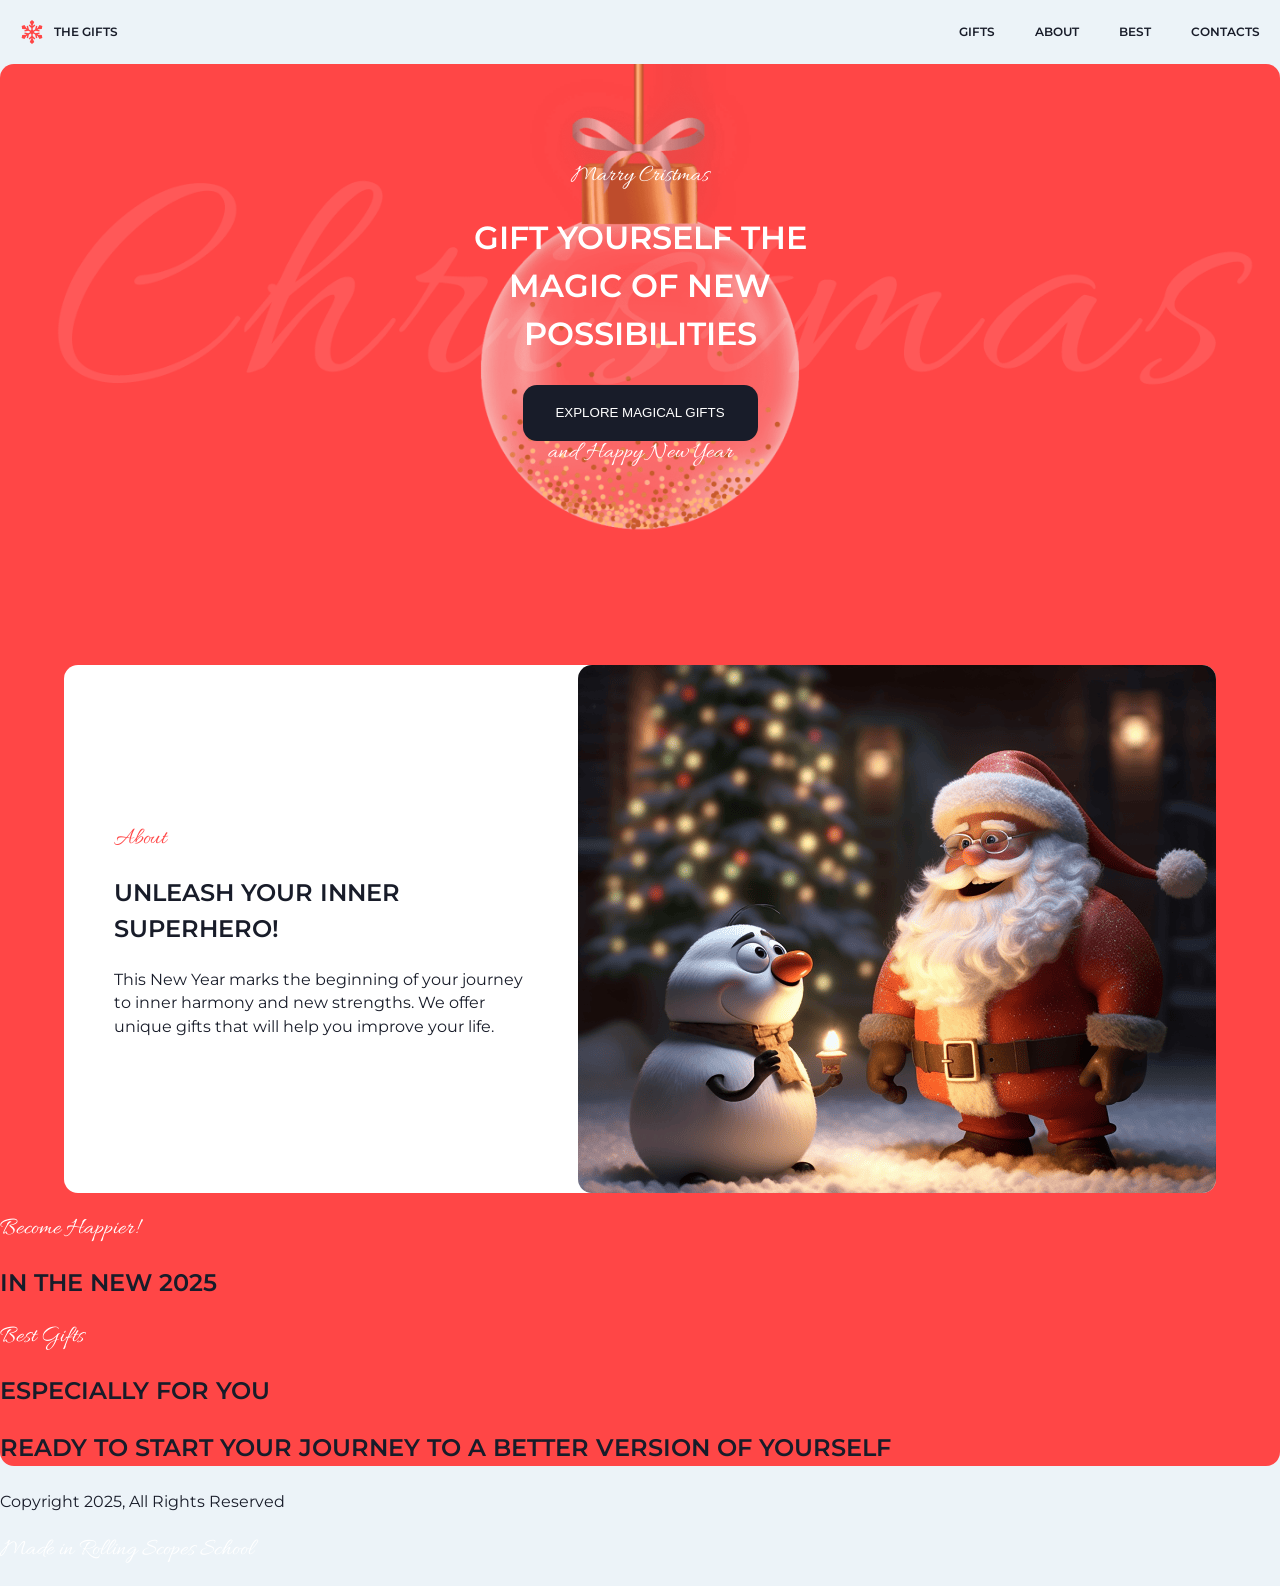
==== index.html @ fbe97e52 "feat: finished header, hero, about" ====
<!DOCTYPE html>
<html lang="en">
<head>
    <meta charset="UTF-8">
    <meta name="viewport" content="width=device-width, initial-scale=1.0">
    <title>Document</title>
    <link rel="stylesheet" href="./css/style.css">
    <link rel="icon" href="./assets/logo-snowflake.svg" type="image/x-icon">
</head>
<body>
    <header class="header">
        <div class="wrapper header__wrapper action-small">
            <a href="" class="logo">
                <img src="./assets/logo-snowflake.svg" alt="logo" class="logo__img">
                THE GIFTS
            </a>
            <span class="hamburger"></span>
            <nav class="header__navigation">
                <ul class="navigation">
                    <li class="navigation__link"><a href="">GIFTS</a></li>
                    <li class="navigation__link"><a href="">ABOUT</a></li>
                    <li class="navigation__link"><a href="">BEST</a></li>
                    <li class="navigation__link"><a href="">CONTACTS</a></li>
                </ul>
            </nav>
        </div>
    </header>
    <main>
        <section class="hero">
            <div class="wrapper hero__wrapper">
                <div class="hero__content">
                    <p class="hero__caption caption">Marry Cristmas</p>
                    <h1 class="hero__contain">GIFT YOURSELF THE MAGIC OF NEW POSSIBILITIES</h1>
                    <button class="button__magical-gifts">EXPLORE MAGICAL GIFTS</button>
                    <p class="hero__caption caption">and Happy New Year</p>
                </div>
            </div>
        </section>
        <section class="about">
            <div class="wrapper">
                <div class="about__wrapper">
                    <div class="about__content">
                        <p class="about__caption caption">About</p>
                        <h2 class="about__name">UNLEASH YOUR INNER SUPERHERO!</h2>
                        <p class="about__text">This New Year marks the beginning of your journey to inner harmony and new strengths. We offer unique gifts that will help you improve your life.</p>
                    </div>
                    <img src="./assets/img/santa.png" alt="santa at work" class="about__image">
                </div>
            </div>
        </section>
        <section class="slider">
            <div class="wrapper">
                <p class="caption slider__caption">Become Happier!</p>
                <h2 class="slider__name">IN THE NEW 2025</h2>
                <div class="slider__place"></div>
                <botton class="slider__back"></botton>
                <bottom class="slider__ahead"></bottom>
            </div>
        </section>
        <section class="best-gifts">
            <div class="wrapper">
                <p class="caption best-gifts__caption">Best Gifts</p>
                <h2 class="best-gifts__name">ESPECIALLY FOR YOU</h2>
                <div class="best-gifts__gifts-group"></div>
            </div>
        </section>
        <section class="cta">
            <div class="wrapper">
                <h2 class="cta__name">READY TO START YOUR JOURNEY TO A BETTER VERSION OF YOURSELF</h2>
                <bottom class="magic-gifts"></bottom>
                <p class="caption cta__caption"></p>
                <div class="timer"></div>
            </div>
        </section>
    </main>
    <footer class="footer">
        <div class="wrapper footer__wrapper">
            <div class="activity">
                <section class="contact call"></section>
                <section class="contact meet"></section>
                <section class="contact write"></section>
            </div>
            <div class="social-media"></div>
            <p class="copyright">Copyright 2025, All Rights Reserved</p>
            <p class="caption footer__caption">Made in Rolling Scopes School</p>
        </div>
    </footer>
</body>
</html>
---- css/style.css ----
:root {    
    --color-primary: #ff4646;
    --color-primary10: #3f2d2d;
    --color-dark: #181c29;
    --color-static-white: #ffffff;
    --color-static-white20: #7f7f7f;
    --color-static-white40: #555555;
    --color-tag-purple: #4361ff;
    --color-tag-pink: #ff43f7;
    --color-tag-green: #06a44f;
    --color-content-background: #ecf3f8;
    --color-overlay: #1c1f29;

    --width-content: 1440px;
    --width-tablet: 768px;
    --width-mobile: 380px;


}

@font-face {
    font-family: "Montserrat";
    src: url("../assets/fonts/Montserrat/Montserrat-VariableFont_wght.ttf");
    font-weight: 100 900;
}

@font-face {
    font-family: "Allura";
    src: url(../assets/fonts/Allura/Allura-Regular.ttf);
}

* {
    box-sizing: border-box;
}

h1 {
    font-family: "Montserrat", Verdana, sans-serif;
    font-size: 32px;
    font-weight: 600;
    line-height: 150%;
    letter-spacing: 18%;
    text-transform: uppercase;
}

h2 {
    font-family: "Montserrat", Verdana, sans-serif;
    font-size: 24px;
    font-weight: 600;
    line-height: 152%;
    letter-spacing: 16%;
    text-transform: uppercase;
}

h3 {
    font-family: "Montserrat", Verdana, sans-serif;
    font-size: 16px;
    font-weight: 600;
    line-height: 152%;
    letter-spacing: 8%;
    text-transform: uppercase;
}

h4 {
    font-family: "Montserrat", Verdana, sans-serif;
    font-size: 12px;
    font-weight: 600;
    line-height: 130%;
    letter-spacing: 5%;
    text-transform: uppercase;
}

p {
    font-family: "Montserrat", Verdana, sans-serif;
    font-size: 16px;
    font-weight: 400;
    line-height: 148%;
}

.action-large {
    font-family: "Montserrat", Verdana, sans-serif;
    font-size: 24px;
    font-weight: 600;
    line-height: 152%;
    letter-spacing: 16%;
    text-transform: uppercase;
}

.action-small {
    font-family: "Montserrat", Verdana, sans-serif;
    font-size: 12px;
    font-weight: 600;
    line-height: 130%;
    letter-spacing: 5%;
    text-transform: uppercase;
}

.caption {
    font-family: "Allura", Verdana, sans-serif;
    font-size: 24px;
    font-weight: 400;
    line-height: 100%;
    letter-spacing: 5%;
    color: var(--color-static-white);
}

body {
    color: var(--color-dark);
    background-color: var(--color-content-background);
    margin: 0;
    padding: 0;
}

main {
    background-color: var(--color-primary);
    border-radius: 14px;
    margin: 0;
    padding: 0;
}

a {
    text-decoration: none;
    color: inherit;
}

.wrapper {
    max-width: var(--width-content);
    margin: 0 auto;
}

header {
    margin: 0;
    padding: 0;
}

.header__wrapper {
    display: flex;
    align-items: center;
    justify-content: space-between;

}

.logo {
    display: flex;
    align-items: center;
    padding: 8px 20px;
}

.logo__img {
    padding-right: 10px;
}

.navigation {
    display: flex;
}

.navigation__link {
    list-style: none;
    cursor: pointer;
    padding: 12px 20px;
}

.hero__wrapper {
    color: var(--color-static-white);
    text-align: center;
    background-image: url(../assets/img/bg-ball.png);
    background-position: center;
    background-repeat: no-repeat;
    background-size: 100%;
    min-height: 500px;
}

.hero__content {
    margin: 0 auto;
    padding: 100px 0;
    width: 30%;
}

.hero__caption {
    margin: 0;
    padding: 0;
}

.button__magical-gifts {
    width: 235px;
    height: 56px;
    border-radius: 14px;
    color: var(--color-static-white);
    background-color: var(--color-dark);
    border: none;
    transition: 
        color 0.5s,
        background-color 0.5s;
}

.button__magical-gifts:hover {
    color: var(--color-dark);
    background-color: var(--color-static-white);
}

.about__wrapper {
    display: flex;
    justify-content: space-between;
    align-items: center;
    background-color: var(--color-static-white);
    border-radius: 14px;
    width: 90%;
    margin: 100px auto 0 auto;
}

.about__content {
    padding: 50px;
    flex-basis: 50%;
    
}

.about__caption {
    color: var(--color-primary);
}

.about__image {
    border-radius: 14px;
    
}
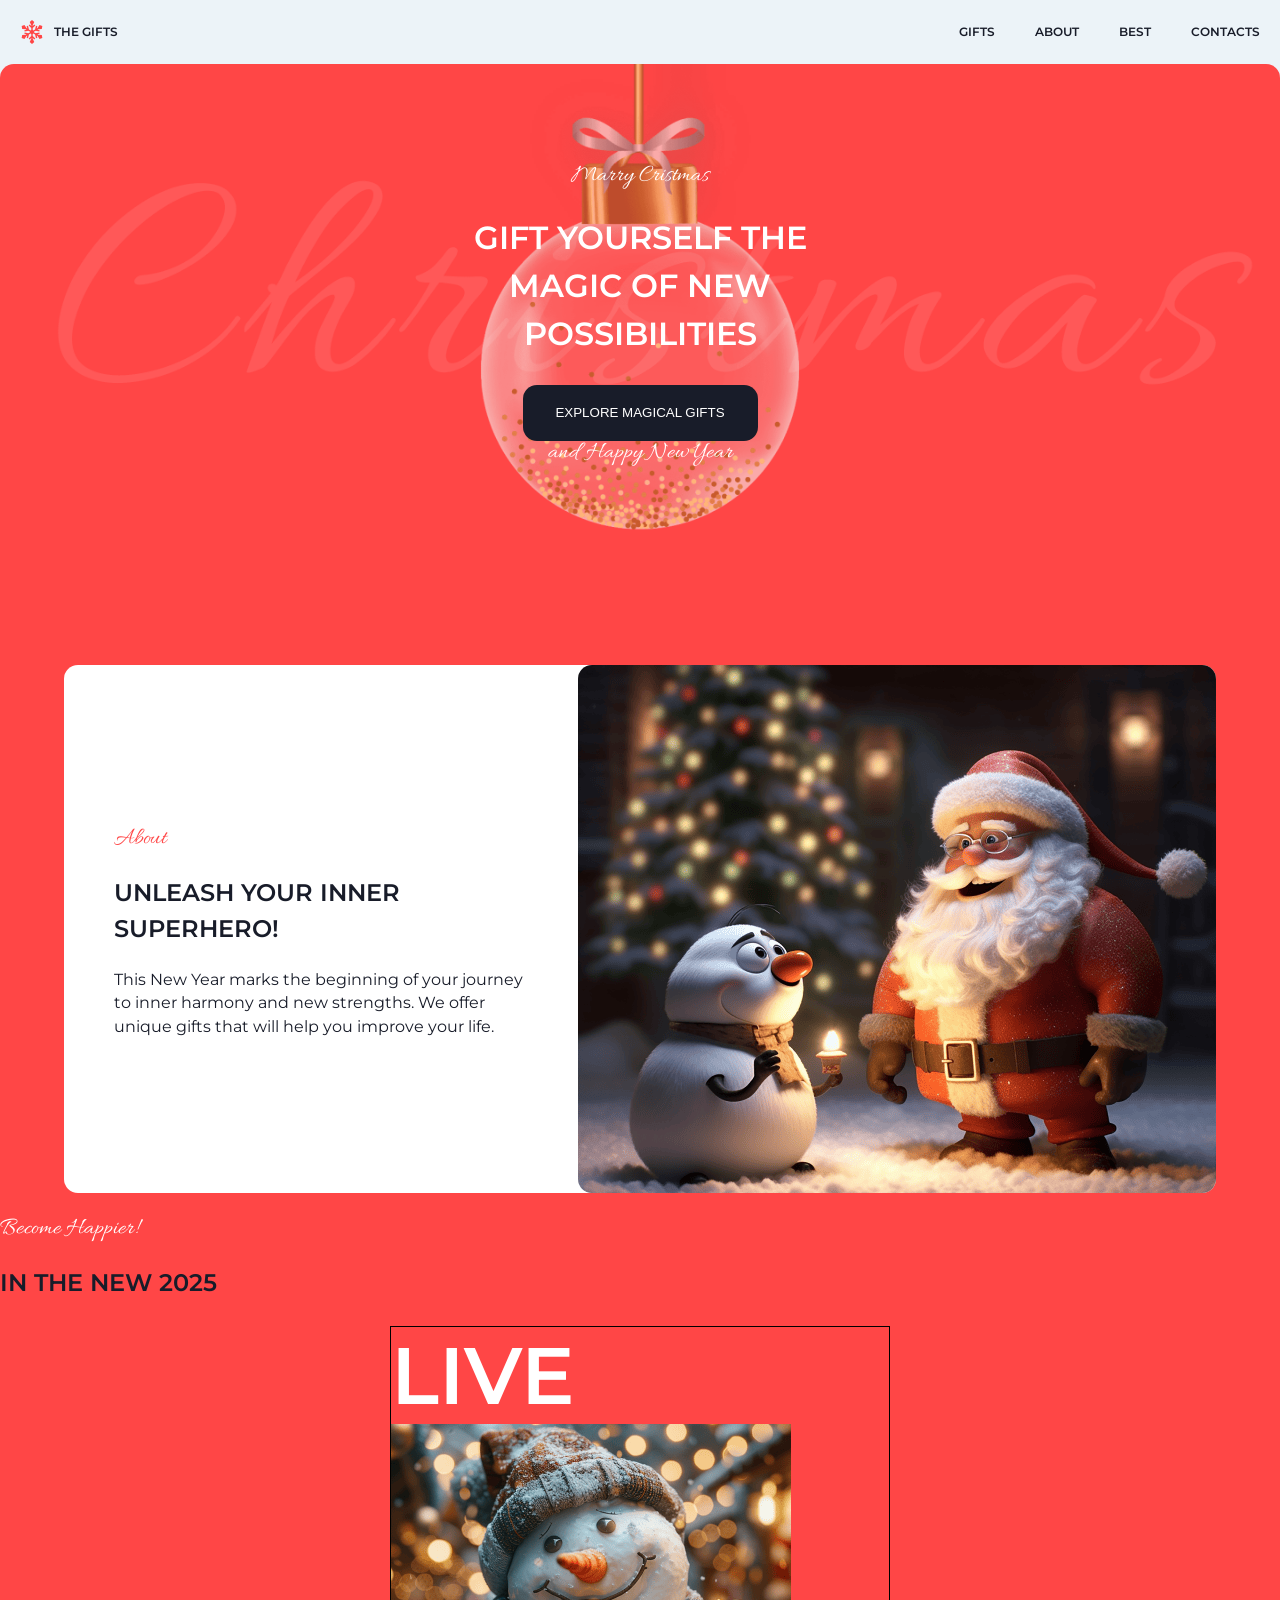
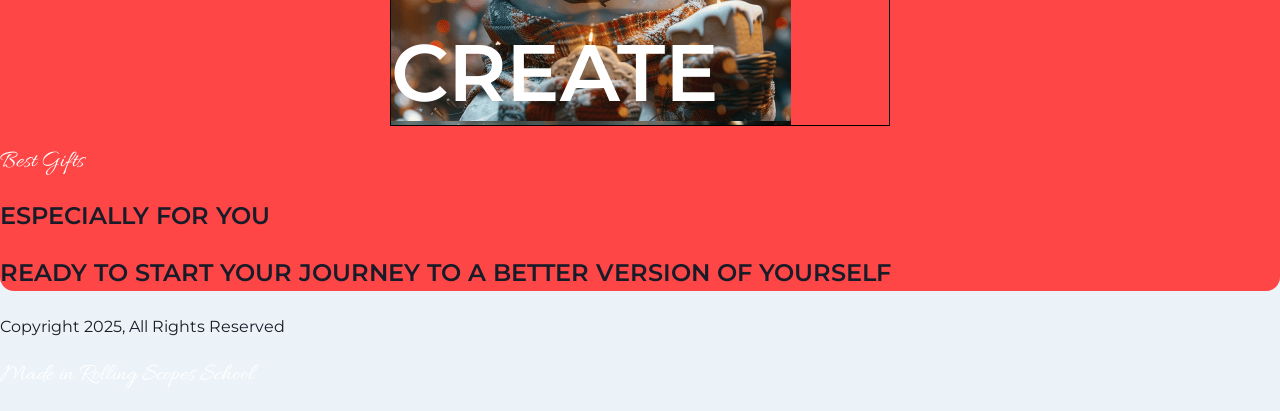
==== commit 5b21865b: "feat: finished head, hero, about; init: script.js" ====
--- a/index.html
+++ b/index.html
@@ -17,16 +17,16 @@
             <span class="hamburger"></span>
             <nav class="header__navigation">
                 <ul class="navigation">
-                    <li class="navigation__link"><a href="">GIFTS</a></li>
-                    <li class="navigation__link"><a href="">ABOUT</a></li>
-                    <li class="navigation__link"><a href="">BEST</a></li>
-                    <li class="navigation__link"><a href="">CONTACTS</a></li>
+                    <li class="navigation__link"><a href="#hero">GIFTS</a></li>
+                    <li class="navigation__link"><a href="#about">ABOUT</a></li>
+                    <li class="navigation__link"><a href="#best-gifts">BEST</a></li>
+                    <li class="navigation__link"><a href="#contacts">CONTACTS</a></li>
                 </ul>
             </nav>
         </div>
     </header>
     <main>
-        <section class="hero">
+        <section class="hero" id="hero">
             <div class="wrapper hero__wrapper">
                 <div class="hero__content">
                     <p class="hero__caption caption">Marry Cristmas</p>
@@ -36,7 +36,7 @@
                 </div>
             </div>
         </section>
-        <section class="about">
+        <section class="about" id="about">
             <div class="wrapper">
                 <div class="about__wrapper">
                     <div class="about__content">
@@ -52,12 +52,21 @@
             <div class="wrapper">
                 <p class="caption slider__caption">Become Happier!</p>
                 <h2 class="slider__name">IN THE NEW 2025</h2>
-                <div class="slider__place"></div>
+                <div class="slider__place">
+                    <div class="slide slider-text slide1">Live</div>
+                    <div class="slide slide-image slide2"><img src="./assets/img/snowman.png" alt="There is a snowman"></div>
+                    <div class="slide slider-text slide3">Create</div>
+                    <div class="slide slide-image slide4"><img src="./assets/img/christmas-trees.png" alt="There are christmas-trees"></div>
+                    <div class="slide slider-text slide5"><p>Love</p></div>
+                    <div class="slide slide-image slide6"><img src="./assets/img/christmas-tree-ball.png" alt="There is a christmas-tree-ball"></div>
+                    <div class="slide slider-text slide7">Dream</div>
+                    <div class="slide slide-image slide8"><img src="./assets/img/fairytale-house.png" alt="There is a fairytale-house"></div>
+                </div>
                 <botton class="slider__back"></botton>
-                <bottom class="slider__ahead"></bottom>
+                <botton class="slider__ahead"></botton>
             </div>
         </section>
-        <section class="best-gifts">
+        <section class="best-gifts" id="best-gifts">
             <div class="wrapper">
                 <p class="caption best-gifts__caption">Best Gifts</p>
                 <h2 class="best-gifts__name">ESPECIALLY FOR YOU</h2>
@@ -73,7 +82,7 @@
             </div>
         </section>
     </main>
-    <footer class="footer">
+    <footer class="footer" id="contacts">
         <div class="wrapper footer__wrapper">
             <div class="activity">
                 <section class="contact call"></section>
@@ -85,5 +94,6 @@
             <p class="caption footer__caption">Made in Rolling Scopes School</p>
         </div>
     </footer>
+    <script src="./script.js"></script>
 </body>
 </html>
--- a/css/style.css
+++ b/css/style.css
@@ -103,6 +103,14 @@
     color: var(--color-static-white);
 }
 
+.slider-text {
+    font-family: "Montserrat", Verdana, sans-serif;
+    font-size: 80px;
+    font-weight: 600;
+    text-transform: uppercase;
+    color: var(--color-static-white);
+}
+
 body {
     color: var(--color-dark);
     background-color: var(--color-content-background);
@@ -219,5 +227,26 @@
 
 .about__image {
     border-radius: 14px;
-    
+}
+
+.slider__place {
+
+}
+
+.slider__place {
+    width: 500px;
+	height: 400px;
+	margin: auto;
+	margin-top: 25px;
+	border: 1px solid black;
+	position: relative;
+	overflow: hidden;
+}
+
+.slide-image {
+    margin: 0;
+    padding: 0;
+    width: 200px;
+    height: 200px;
+    border-radius: 20px;
 }
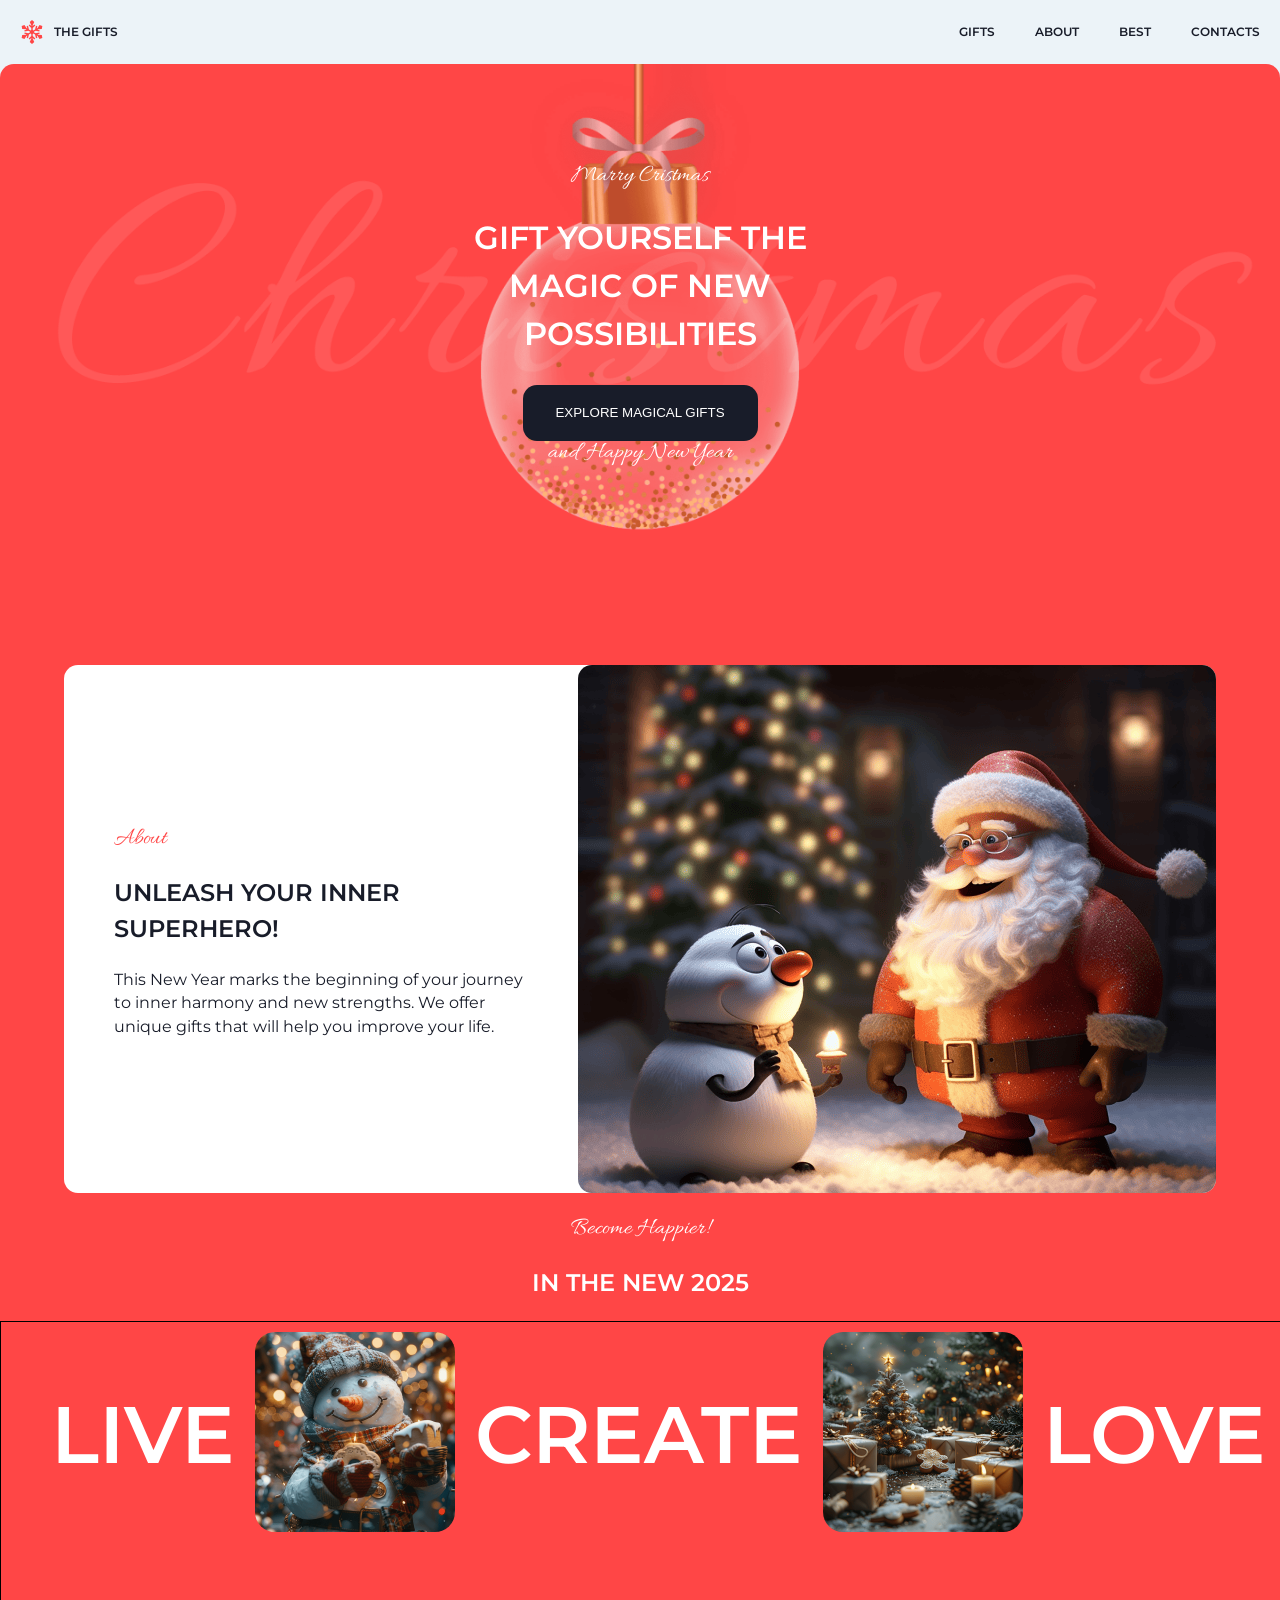
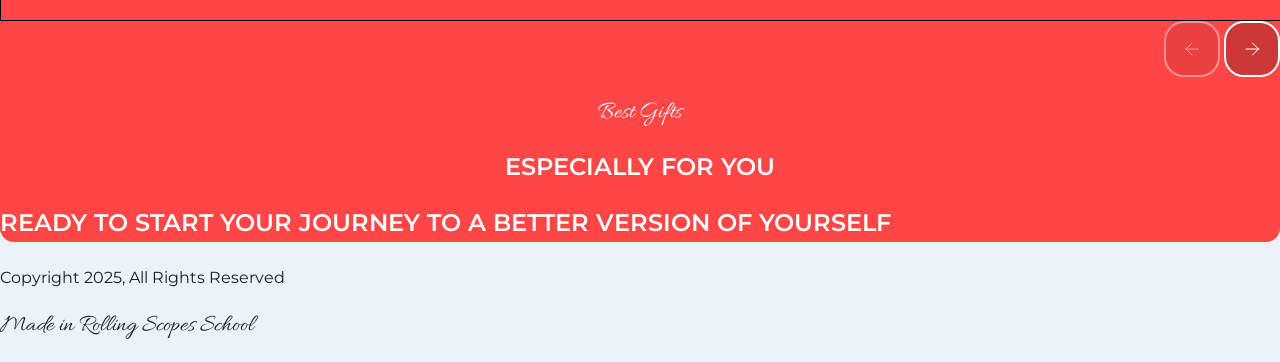
==== commit 26e29768: "feat: slider is finished" ====
--- a/index.html
+++ b/index.html
@@ -53,17 +53,33 @@
                 <p class="caption slider__caption">Become Happier!</p>
                 <h2 class="slider__name">IN THE NEW 2025</h2>
                 <div class="slider__place">
-                    <div class="slide slider-text slide1">Live</div>
-                    <div class="slide slide-image slide2"><img src="./assets/img/snowman.png" alt="There is a snowman"></div>
-                    <div class="slide slider-text slide3">Create</div>
-                    <div class="slide slide-image slide4"><img src="./assets/img/christmas-trees.png" alt="There are christmas-trees"></div>
-                    <div class="slide slider-text slide5"><p>Love</p></div>
-                    <div class="slide slide-image slide6"><img src="./assets/img/christmas-tree-ball.png" alt="There is a christmas-tree-ball"></div>
-                    <div class="slide slider-text slide7">Dream</div>
-                    <div class="slide slide-image slide8"><img src="./assets/img/fairytale-house.png" alt="There is a fairytale-house"></div>
+                    <div id="slider-container" class="slides">
+                        <div class="slide slider-text slide1">Live</div>
+                        <div class="slide slider-image slide2"><img src="./assets/img/snowman.png" alt="There is a snowman"></div>
+                        <div class="slide slider-text slide3">Create</div>
+                        <div class="slide slider-image slide4"><img src="./assets/img/christmas-trees.png" alt="There are christmas-trees"></div>
+                        <div class="slide slider-text slide5">Love</div>
+                        <div class="slide slider-image slide6"><img src="./assets/img/christmas-tree-ball.png" alt="There is a christmas-tree-ball"></div>
+                        <div class="slide slider-text slide7">Dream</div>
+                        <div class="slide slider-image slide8"><img src="./assets/img/fairytale-house.png" alt="There is a fairytale-house"></div>
+                        <div class="slide slider-text slide5">Very</div>
+                        <div class="slide slider-image slide6"><img src="./assets/img/christmas-tree-ball.png" alt="There is a christmas-tree-ball"></div>
+                        <div class="slide slider-text slide7">Opposite</div>
+                        <div class="slide slider-image slide8"><img src="./assets/img/fairytale-house.png" alt="There is a fairytale-house"></div>
+                    </div>
                 </div>
-                <botton class="slider__back"></botton>
-                <botton class="slider__ahead"></botton>
+                <div class="buttons">
+                    <button type="button" class="slider__button move-back" id="btn-left">
+                        <svg width="24" height="24" viewBox="0 0 24 24" fill="none" xmlns="http://www.w3.org/2000/svg">
+                            <path d="M18.5 12H6M6 12L12 6M6 12L12 18" stroke="white" stroke-linecap="round" stroke-linejoin="round"/>                        
+                        </svg>
+                    </button>
+                    <button type="button" class="slider__button move-ahead" id="btn-right">
+                        <svg width="24" height="24" viewBox="0 0 24 24" fill="none" xmlns="http://www.w3.org/2000/svg">
+                            <path d="M6 12H18.5M18.5 12L12.5 6M18.5 12L12.5 18" stroke="white" stroke-linecap="round" stroke-linejoin="round"/>
+                        </svg>
+                    </button>
+                </div>
             </div>
         </section>
         <section class="best-gifts" id="best-gifts">
@@ -89,9 +105,10 @@
                 <section class="contact meet"></section>
                 <section class="contact write"></section>
             </div>
-            <div class="social-media"></div>
+            <div class="social-media">
             <p class="copyright">Copyright 2025, All Rights Reserved</p>
             <p class="caption footer__caption">Made in Rolling Scopes School</p>
+            </div>
         </div>
     </footer>
     <script src="./script.js"></script>
--- a/css/style.css
+++ b/css/style.css
@@ -33,6 +33,10 @@
     box-sizing: border-box;
 }
 
+html {
+    scroll-behavior: smooth;
+}
+
 h1 {
     font-family: "Montserrat", Verdana, sans-serif;
     font-size: 32px;
@@ -100,21 +104,21 @@
     font-weight: 400;
     line-height: 100%;
     letter-spacing: 5%;
+}
+
+.slider-text {
+    font-family: "Montserrat", Verdana, sans-serif;
+    font-size: 80px;
+    font-weight: 600;
+    text-transform: uppercase;
+    
+}
+
+body {
     color: var(--color-static-white);
-}
-
-.slider-text {
-    font-family: "Montserrat", Verdana, sans-serif;
-    font-size: 80px;
-    font-weight: 600;
-    text-transform: uppercase;
-    color: var(--color-static-white);
-}
-
-body {
-    color: var(--color-dark);
     background-color: var(--color-content-background);
-    margin: 0;
+    max-width: var(--width-content);
+    margin: 0 auto;
     padding: 0;
 }
 
@@ -135,9 +139,12 @@
     margin: 0 auto;
 }
 
+                                                            /* header */
+
 header {
     margin: 0;
     padding: 0;
+    color: var(--color-dark);
 }
 
 .header__wrapper {
@@ -167,8 +174,10 @@
     padding: 12px 20px;
 }
 
-.hero__wrapper {
-    color: var(--color-static-white);
+                                                        /* hero */
+
+.hero {
+    
     text-align: center;
     background-image: url(../assets/img/bg-ball.png);
     background-position: center;
@@ -205,7 +214,10 @@
     background-color: var(--color-static-white);
 }
 
+                                                            /* about */
+
 .about__wrapper {
+    color: var(--color-dark);
     display: flex;
     justify-content: space-between;
     align-items: center;
@@ -229,24 +241,127 @@
     border-radius: 14px;
 }
 
+                                                            /* slider */
+
+.slider {
+    text-align: center;
+}
+
 .slider__place {
-
-}
-
-.slider__place {
-    width: 500px;
-	height: 400px;
-	margin: auto;
-	margin-top: 25px;
-	border: 1px solid black;
-	position: relative;
+    width: calc( var(--width-content) - 40px);
+	height: 300px;
+	margin: 0 auto;
+    text-align: center;
+    border: 1px solid black;
 	overflow: hidden;
-}
-
-.slide-image {
+    position: relative;
+}
+
+.slides {
+    
+    display: flex;
+    align-items: center;
+    transition: transform 1s ease-in-out;
+}
+
+.slide:first-child {
+    margin-left: 50px;
+}
+
+.slide {
+    margin: 10px;
+    flex-shrink: 0;
+}
+
+.slide img {
     margin: 0;
     padding: 0;
     width: 200px;
     height: 200px;
     border-radius: 20px;
+    /* z-index: 2; */
+}
+
+.buttons {
+    text-align: right;
+}
+
+.slider__button {
+    display: inline-flex;
+    align-items: center;
+    justify-content: center;
+    text-align: left;
+    background: rgba(0, 0, 0, 0.2); 
+    cursor: pointer;
+    width: 56px;
+    height: 56px;
+    border: 2px solid var(--color-static-white);
+    border-radius: 20px;
+    transition: all 1s;
+}
+
+.slider__button svg path {
+    transition: all 1s;
+}
+
+#btn-left:hover, #btn-right:hover {
+    background-color: var(--color-static-white);
+}
+
+#btn-left:hover svg path, #btn-right:hover svg path {
+   stroke: var(--color-primary);
+}
+
+#btn-left:disabled, #btn-right:disabled {
+    opacity: 0.4;
+    pointer-events: none;
+}
+
+/*
+@keyframes move-left {
+    0% { transform: translateX(0); }
+    20% { transform: translateX(200px); }
+    40% { transform: translateX(400px); }
+    60% { transform: translateX(600px); }
+    80% { transform: translateX(800px); }
+    100% { transform: translateX(1800px); }
+}
+
+.transition-left {
+    animation-name: move-left;
+    animation-duration: 8s;
+    animation-fill-mode: forwards;
+}
+
+@keyframes move-right {
+    0% { transform: translateX(-0px); }
+    20% { transform: translateX(-200px); }
+    40% { transform: translateX(-400px); }
+    60% { transform: translateX(-600px); }
+    80% { transform: translateX(-800px); }
+    100% { transform: translateX(-1800px); }
+}
+
+.transition-right {
+    animation-name: move-right;
+    animation-duration: 8s;
+    animation-fill-mode: forwards;
+}
+*/
+
+                                                            /* .best-gifts */
+
+.best-gifts {
+    text-align: center;
+}
+
+
+
+
+
+
+                                                            /* footer */
+
+footer {
+    color: var(--color-dark);
 }
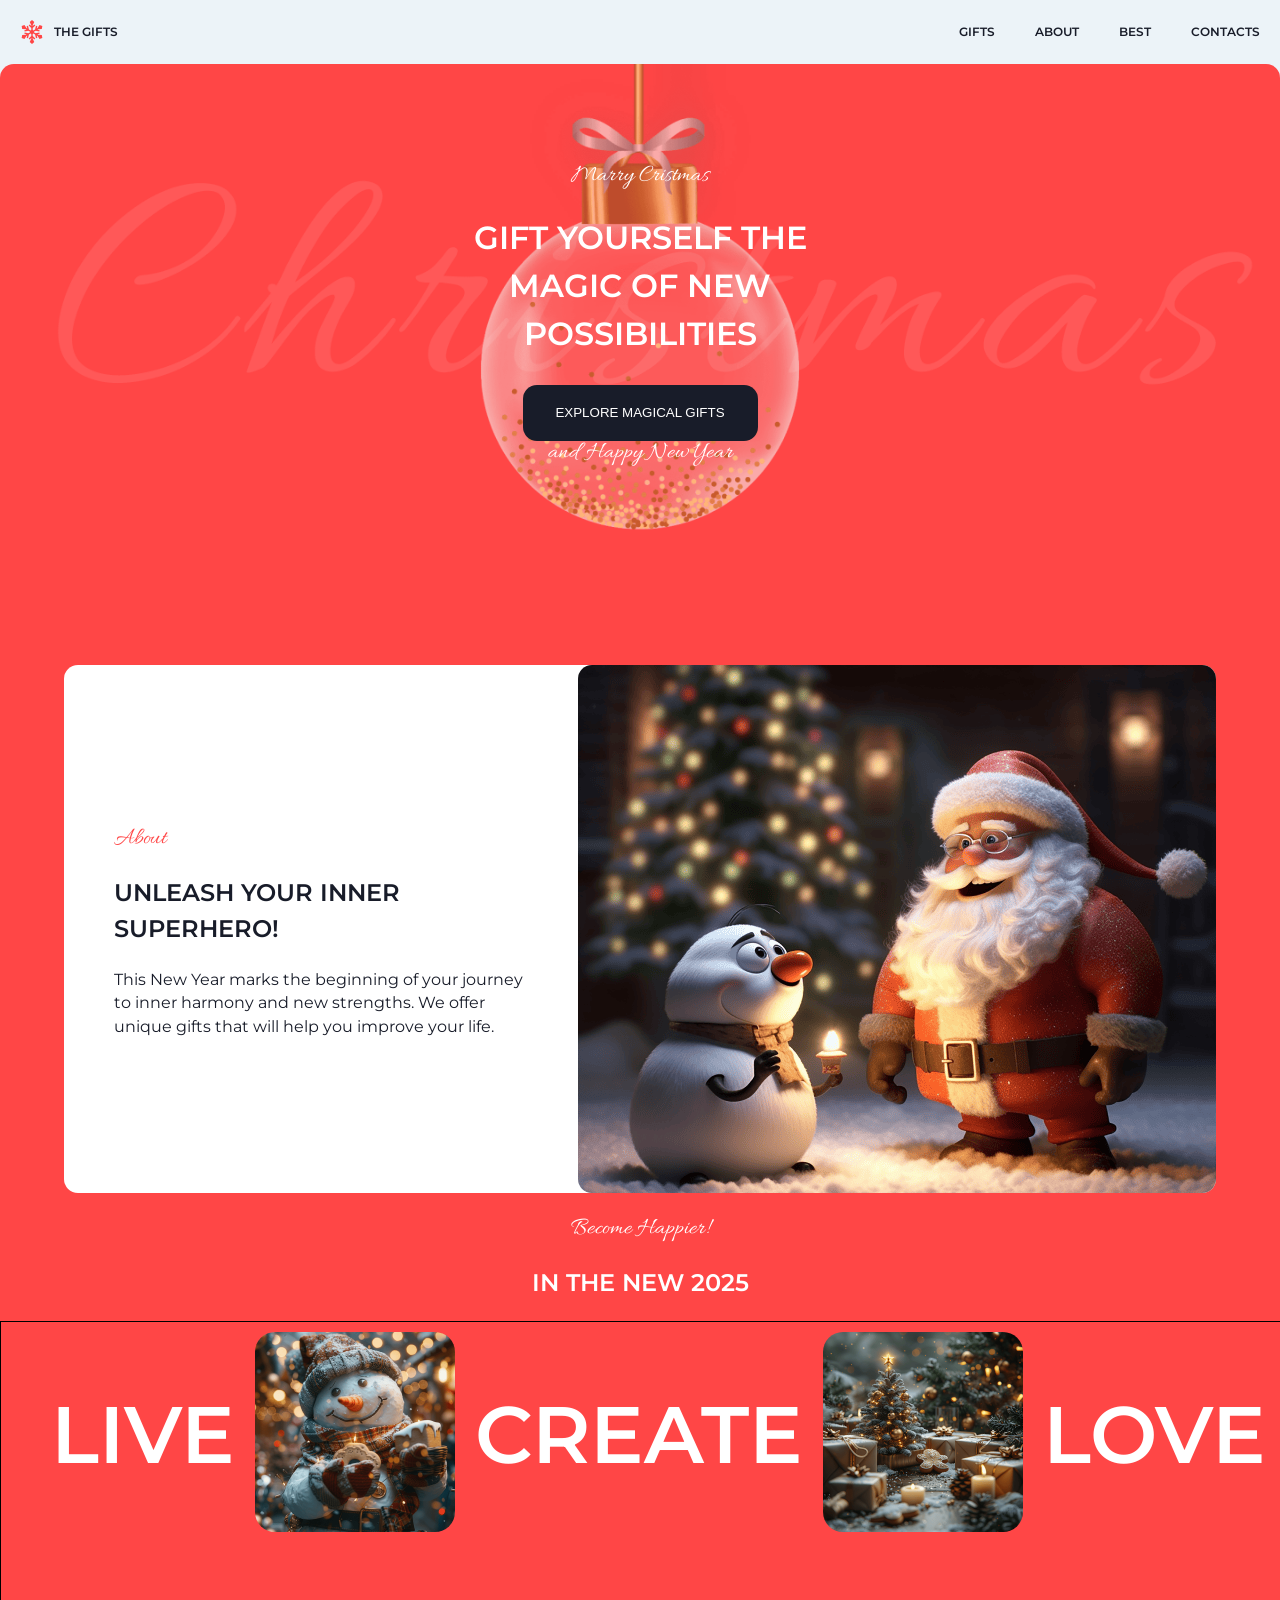
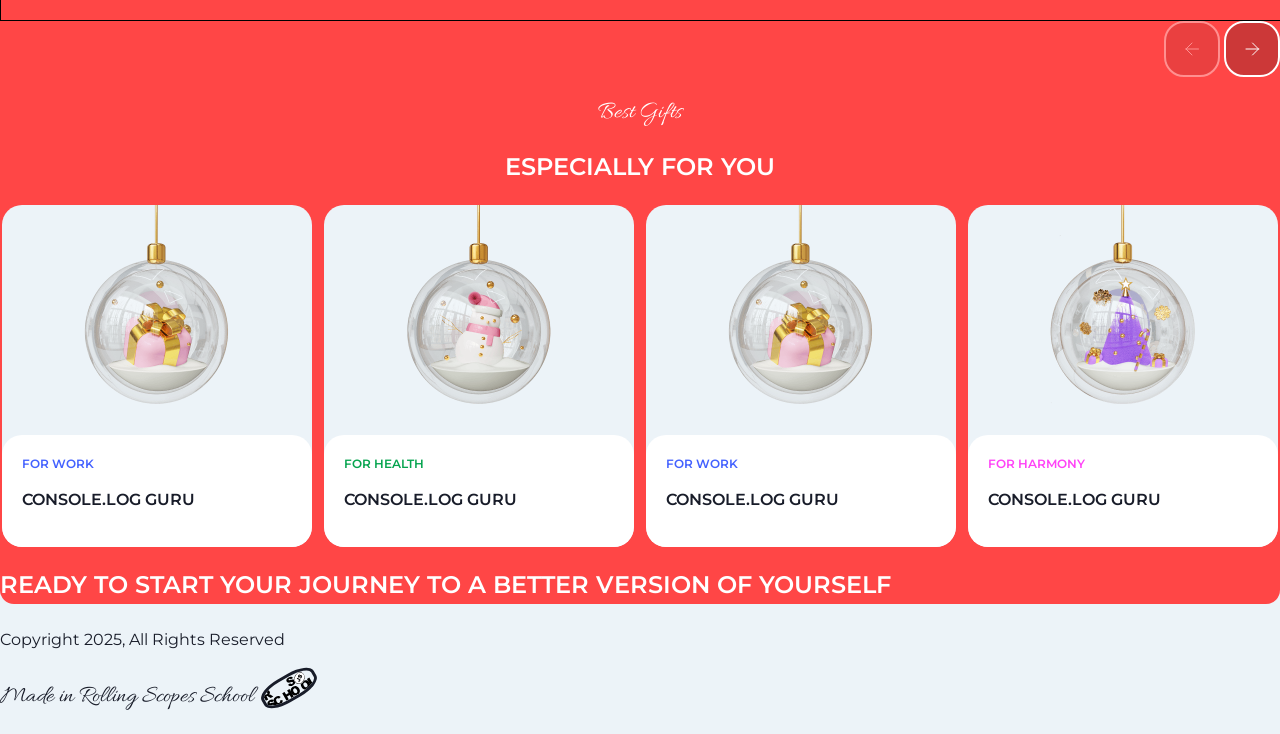
==== commit a328ddb4: "feat: fill Best_gifts html section" ====
--- a/index.html
+++ b/index.html
@@ -86,7 +86,48 @@
             <div class="wrapper">
                 <p class="caption best-gifts__caption">Best Gifts</p>
                 <h2 class="best-gifts__name">ESPECIALLY FOR YOU</h2>
-                <div class="best-gifts__gifts-group"></div>
+
+                <!--<div class="best-gifts__gifts-group"></div>-->
+
+                <div class="layout-4-columns">
+                    <div class="gift tag-work">
+                        <div class="gift__wrapper">
+                            <img src="./assets/img/gift-for-work.png" alt="" class="img-gifts">
+                            <div class="gift__content">
+                                <h4 class="gift__category">For Work</h4>
+                                <h3 class="gift__name">Console.log Guru</h3>
+                            </div>
+                        </div>
+                    </div>
+                    <div class="gift tag-health">
+                        <div class="gift__wrapper">
+                            <img src="./assets/img/gift-for-health.png" alt="" class="img-gifts">
+                            <div class="gift__content">
+                                <h4 class="gift__category">For Health</h4>
+                                <h3 class="gift__name">Console.log Guru</h3>
+                            </div>
+                        </div>
+                    </div>
+                    <div class="gift tag-work">
+                        <div class="gift__wrapper">
+                            <img src="./assets/img/gift-for-work.png" alt="" class="img-gifts">
+                            <div class="gift__content">
+                                <h4 class="gift__category">For Work</h4>
+                                <h3 class="gift__name">Console.log Guru</h3>
+                            </div>
+                        </div>
+                    </div>
+                    <div class="gift tag-harmony">
+                        <div class="gift__wrapper">
+                            <img src="./assets/img/gift-for-harmony.png" alt="" class="img-gifts">
+                            <div class="gift__content">
+                                <h4 class="gift__category">For Harmony</h4>
+                                <h3 class="gift__name">Console.log Guru</h3>
+                            </div>
+                        </div>
+                    </div>
+                </div>
+
             </div>
         </section>
         <section class="cta">
@@ -107,7 +148,11 @@
             </div>
             <div class="social-media">
             <p class="copyright">Copyright 2025, All Rights Reserved</p>
-            <p class="caption footer__caption">Made in Rolling Scopes School</p>
+            <p class="caption footer__caption">Made in Rolling Scopes School
+                <a href="#">
+                    <img src="./assets/svg/rs-school-logo.svg" class="rs-school-logo" alt="rs school logo" width="60" height="60">
+                </a>
+            </p>
             </div>
         </div>
     </footer>
--- a/css/style.css
+++ b/css/style.css
@@ -355,13 +355,76 @@
     text-align: center;
 }
 
-
-
-
-
+.layout-4-columns {
+    display: flex;
+    
+    flex-wrap: wrap;
+    text-align: center;
+    gap: 12px;
+    justify-content: center;
+}
+
+.gift {
+    
+}
+
+.tag-work {
+    color:  var(--color-tag-purple);
+}
+
+.tag-health {
+    color:  var(--color-tag-green);
+}
+
+.tag-harmony {
+    color:  var(--color-tag-pink);
+}
+
+.gift__wrapper {
+    display: flex;
+    flex-direction: column;
+    
+    overflow: hidden;
+    width: 310px;
+    height: 342px;
+    background-color: var(--color-content-background);
+    border-radius: 20px;
+}
+
+.img-gifts {
+    
+    width: auto;
+    height: 230px;
+}
+
+.gift__content {
+    margin: 0;
+    padding: 0;
+    background-color: var(--color-static-white);
+    border-radius: 20px;
+    flex-grow: 1;
+}
+
+.gift__category {
+    padding: 5px 0 0 20px;
+    text-align: left;
+}
+
+.gift__name {
+    padding: 0 0 0 20px;
+    color: var(--color-dark);
+    text-align: left;
+}
 
                                                             /* footer */
 
 footer {
     color: var(--color-dark);
+}
+
+.rs-school-logo {
+    height: auto;
+    border: 3px solid var(--color-dark);
+    border-radius: 40%;
+    rotate: -30deg;
 }
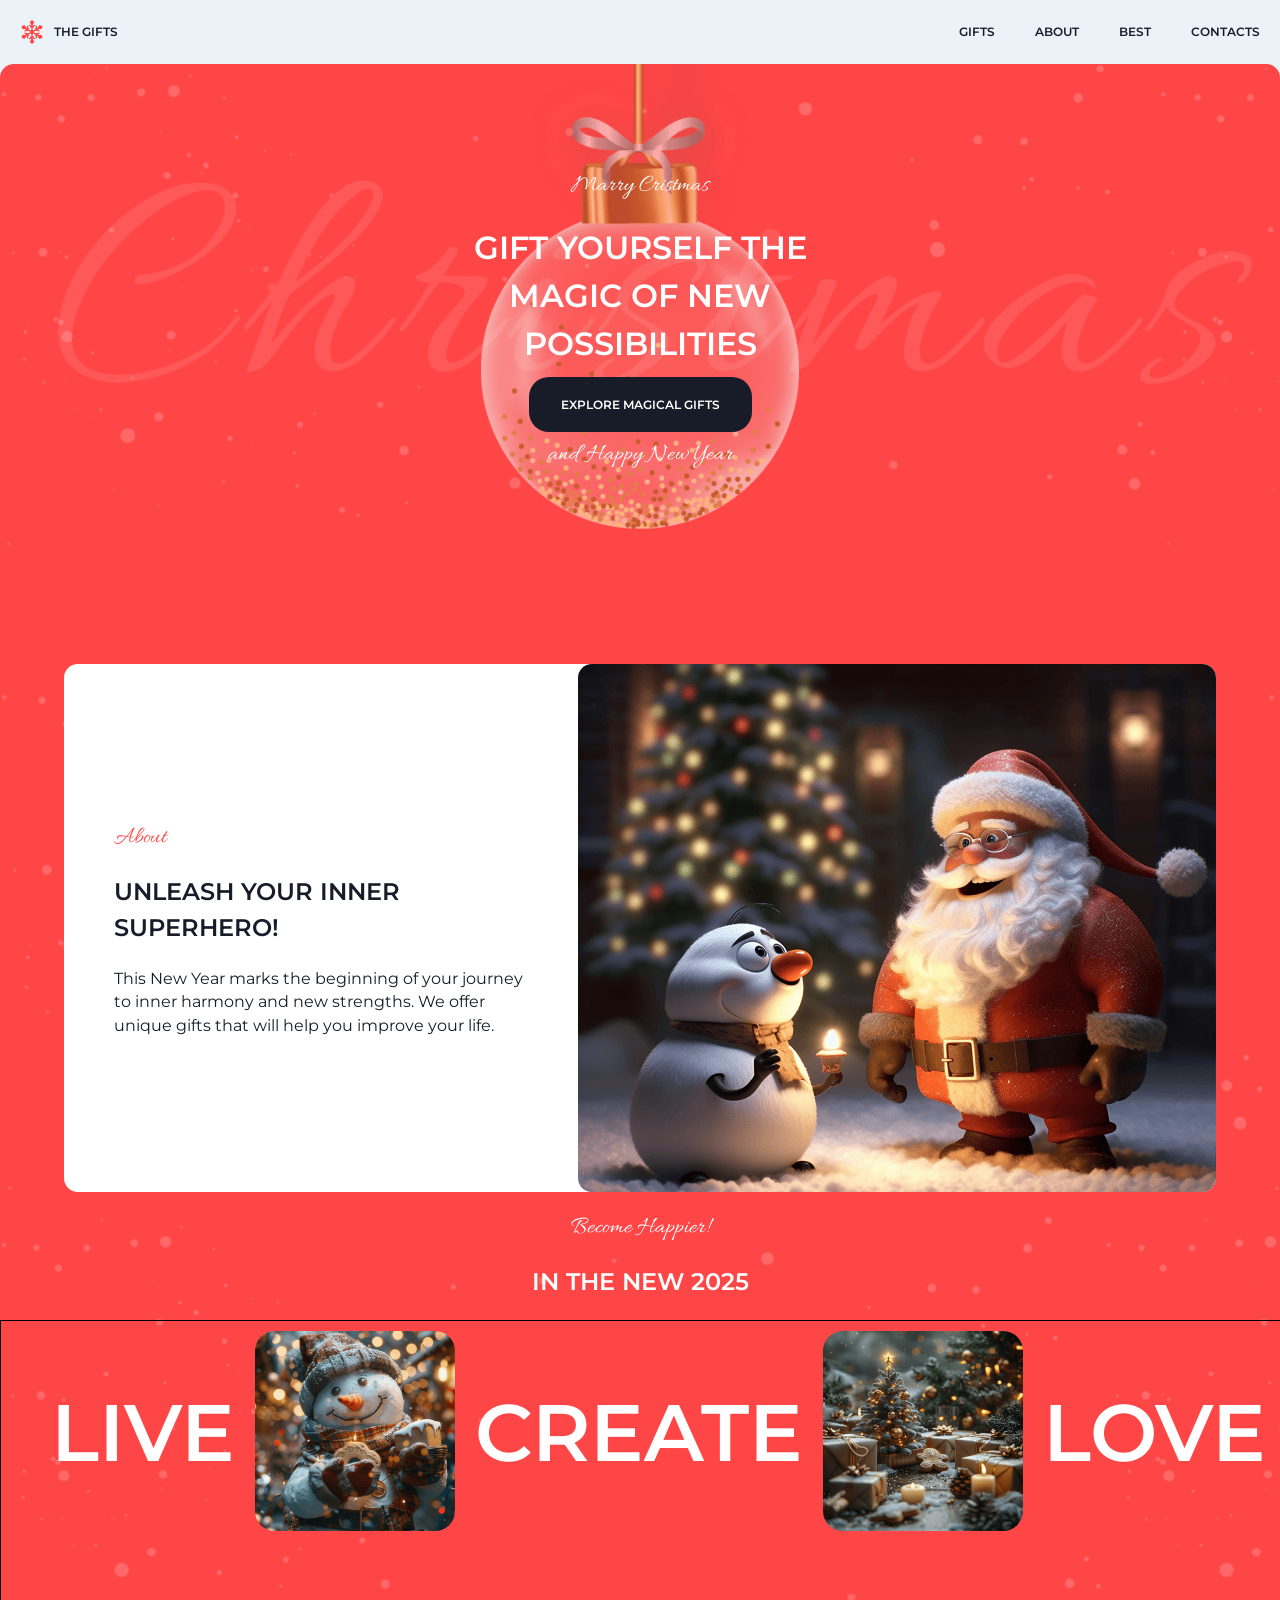
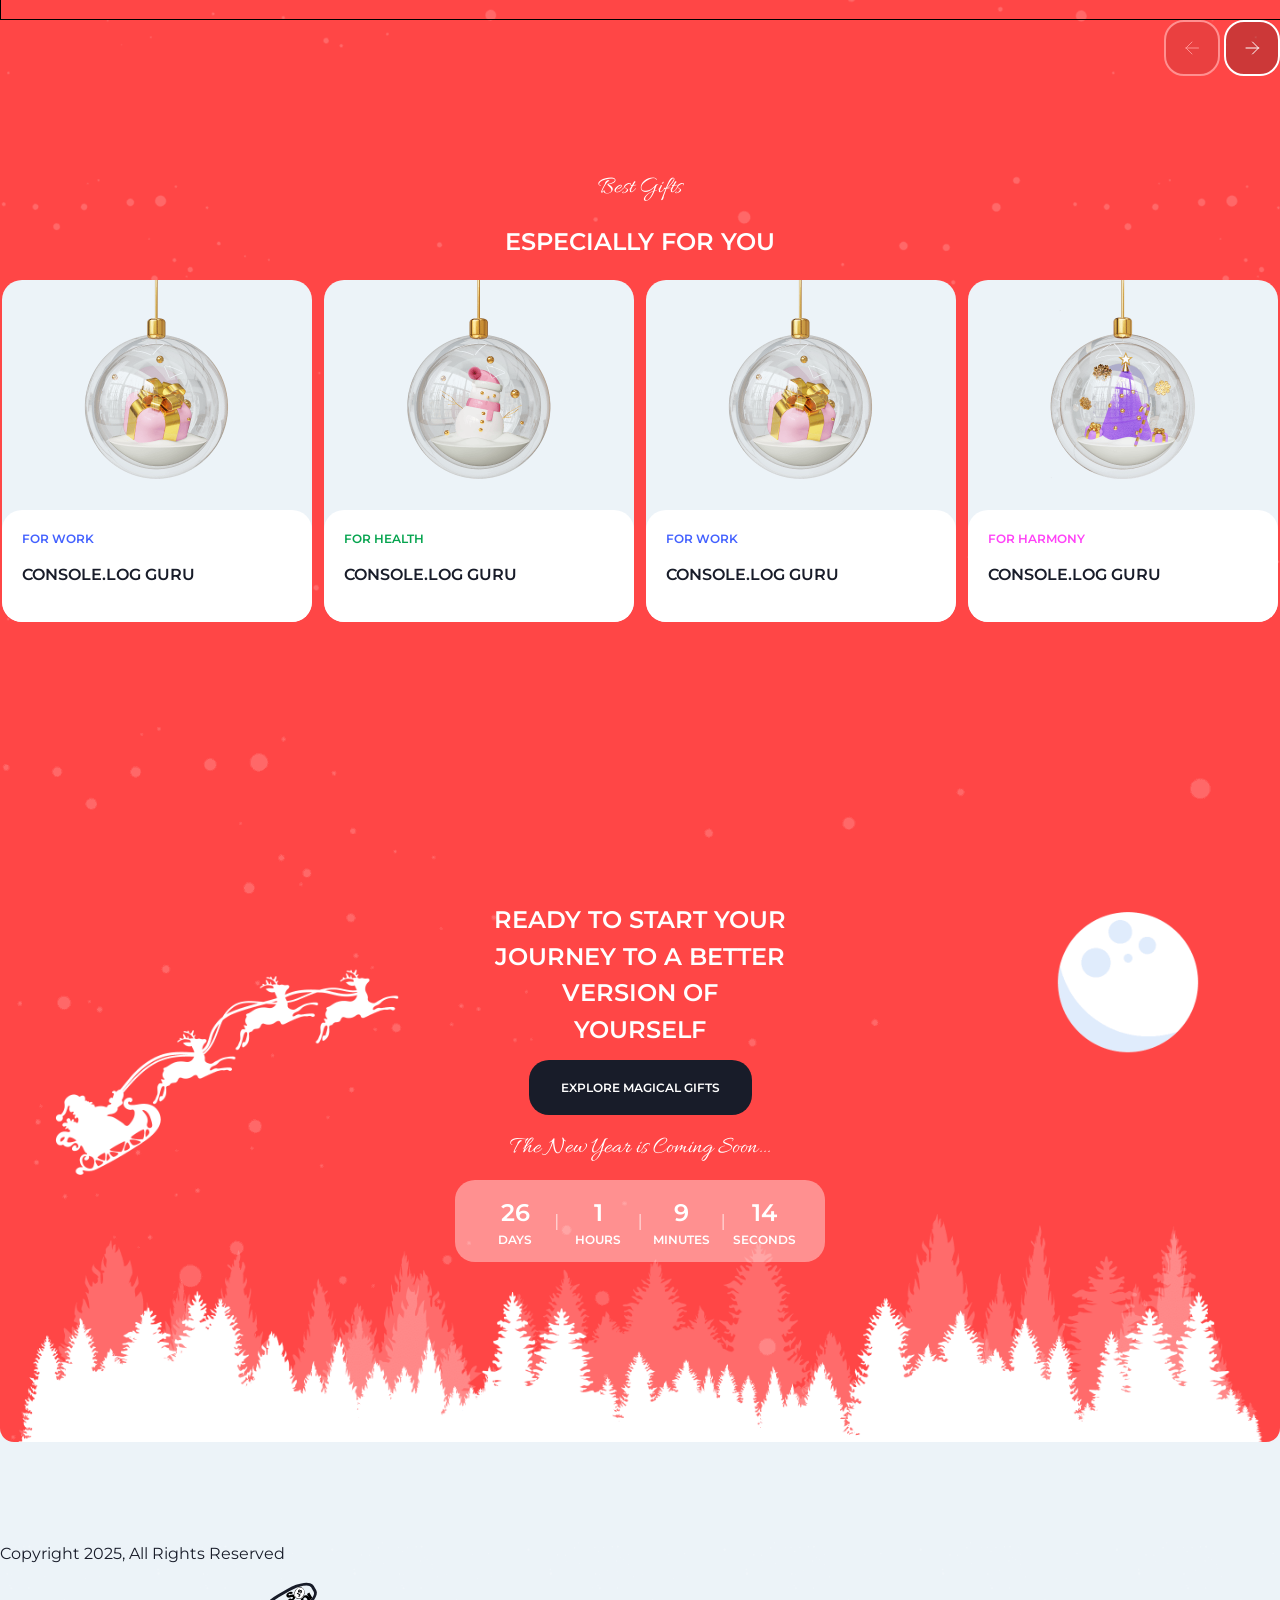
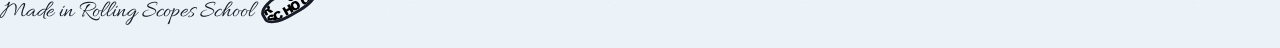
==== commit 3d17d3a9: "feat: filled cta section" ====
--- a/index.html
+++ b/index.html
@@ -31,7 +31,7 @@
                 <div class="hero__content">
                     <p class="hero__caption caption">Marry Cristmas</p>
                     <h1 class="hero__contain">GIFT YOURSELF THE MAGIC OF NEW POSSIBILITIES</h1>
-                    <button class="button__magical-gifts">EXPLORE MAGICAL GIFTS</button>
+                    <a href="./gifts/index.html" class="button__magical-gifts action-small">Explore magical gifts</a>
                     <p class="hero__caption caption">and Happy New Year</p>
                 </div>
             </div>
@@ -132,10 +132,36 @@
         </section>
         <section class="cta">
             <div class="wrapper">
-                <h2 class="cta__name">READY TO START YOUR JOURNEY TO A BETTER VERSION OF YOURSELF</h2>
-                <bottom class="magic-gifts"></bottom>
-                <p class="caption cta__caption"></p>
-                <div class="timer"></div>
+                <div class="cta__content">
+                    <h2 class="cta__name">READY TO START YOUR JOURNEY TO A BETTER VERSION OF YOURSELF</h2>
+                    <a href="./gifts/index.html" class="button__magical-gifts action-small">Explore magical gifts</a>
+                    <p class="caption cta__caption">The New Year is Coming Soon...</p>
+                    <div class="timer">
+                        <div class="timer__wrapper">
+                            <div class="timer__content">
+                                <div id="days" class="timer-cell">
+                                    <h2 id="days__number" class="timer__number"></h2>
+                                    <h4 id="days__signatures" class="timer__signatures">Days</h4>
+                                </div>
+                                <div class="separator">|</div>
+                                <div id="hours" class="timer-cell">
+                                    <h2 id="hours__number" class="timer__number"></h2>
+                                    <h4 id="hours__signatures" class="timer__signatures">Hours</h4>
+                                </div>
+                                <div class="separator">|</div>
+                                <div id="minutes" class="timer-cell">
+                                    <h2 id="minutes__number" class="timer__number"></h2>
+                                    <h4 id="minutes__signatures" class="timer__signatures">Minutes</h4>
+                                </div>
+                                <div class="separator">|</div>
+                                <div id="seconds" class="timer-cell">
+                                    <h2 id="seconds__number" class="timer__number"></h2>
+                                    <h4 id="seconds__signatures" class="timer__signatures">Seconds</h4>
+                                </div>
+                            </div>
+                        </div>
+                    </div>
+                </div>
             </div>
         </section>
     </main>
--- a/css/style.css
+++ b/css/style.css
@@ -137,6 +137,8 @@
 .wrapper {
     max-width: var(--width-content);
     margin: 0 auto;
+    background-image: url(../assets/img/bg-snow.png);
+    background-size: auto 100%;
 }
 
                                                             /* header */
@@ -188,19 +190,19 @@
 
 .hero__content {
     margin: 0 auto;
-    padding: 100px 0;
-    width: 30%;
+    padding: 80px 0;
+    width: 32%;
 }
 
 .hero__caption {
-    margin: 0;
+    margin: 30px 0 0 0;
     padding: 0;
 }
 
 .button__magical-gifts {
-    width: 235px;
-    height: 56px;
-    border-radius: 14px;
+    padding: 20px 32px;
+    
+    border-radius: 20px;
     color: var(--color-static-white);
     background-color: var(--color-dark);
     border: none;
@@ -352,6 +354,7 @@
                                                             /* .best-gifts */
 
 .best-gifts {
+    margin: 100px auto;
     text-align: center;
 }
 
@@ -415,6 +418,122 @@
     color: var(--color-dark);
     text-align: left;
 }
+
+                                                            /* cta */
+
+.cta {
+    
+}
+
+.cta__content {
+    
+    margin: 100px auto;
+    padding: 180px;
+    text-align: center;
+    background-image: url("../assets/img/bg-forest.png");
+    background-repeat: no-repeat;
+    background-position: bottom;
+    background-size: 100% auto;
+}
+
+.cta__name {
+    margin: 0 auto;
+    padding: 0;
+    margin-bottom: 30px;
+    width: 32%;
+}
+
+.cta__caption {
+    margin: 40px 0 0 0;
+    padding: 0;
+}
+
+.timer {
+
+}
+
+.timer__wrapper {
+    margin: 20px auto 0 auto;
+    padding: 0;
+    
+}
+
+.timer__content {
+    
+    padding: 15px 20px;
+    display: inline-flex;
+    flex-wrap: nowrap;
+    justify-content: center;
+    align-items: center;
+    background-color: rgba(255, 255, 255, 0.4);
+    border-radius: 20px;
+    
+}
+
+.timer-cell {
+    width: 80px;
+}
+
+.timer__number {
+    margin: 0 auto;
+    padding: 0;
+}
+
+.timer__signatures {
+    margin: 0 auto;
+    padding: 0;
+}
+
+/*
+.days {
+
+}
+
+#days__number {
+    
+}
+
+#days__signatures {
+    
+}
+
+.hours {
+
+}
+
+#hours__number {
+    
+}
+
+#hours__signatures {
+    
+}
+
+.minutes {
+
+}
+
+#minutes__number {
+    
+}
+
+#minutes__signatures {
+    
+}
+
+.seconds {
+
+}
+
+#seconds__number {
+    
+}
+
+#seconds__signatures {
+    
+}
+*/
+
 
                                                             /* footer */
 
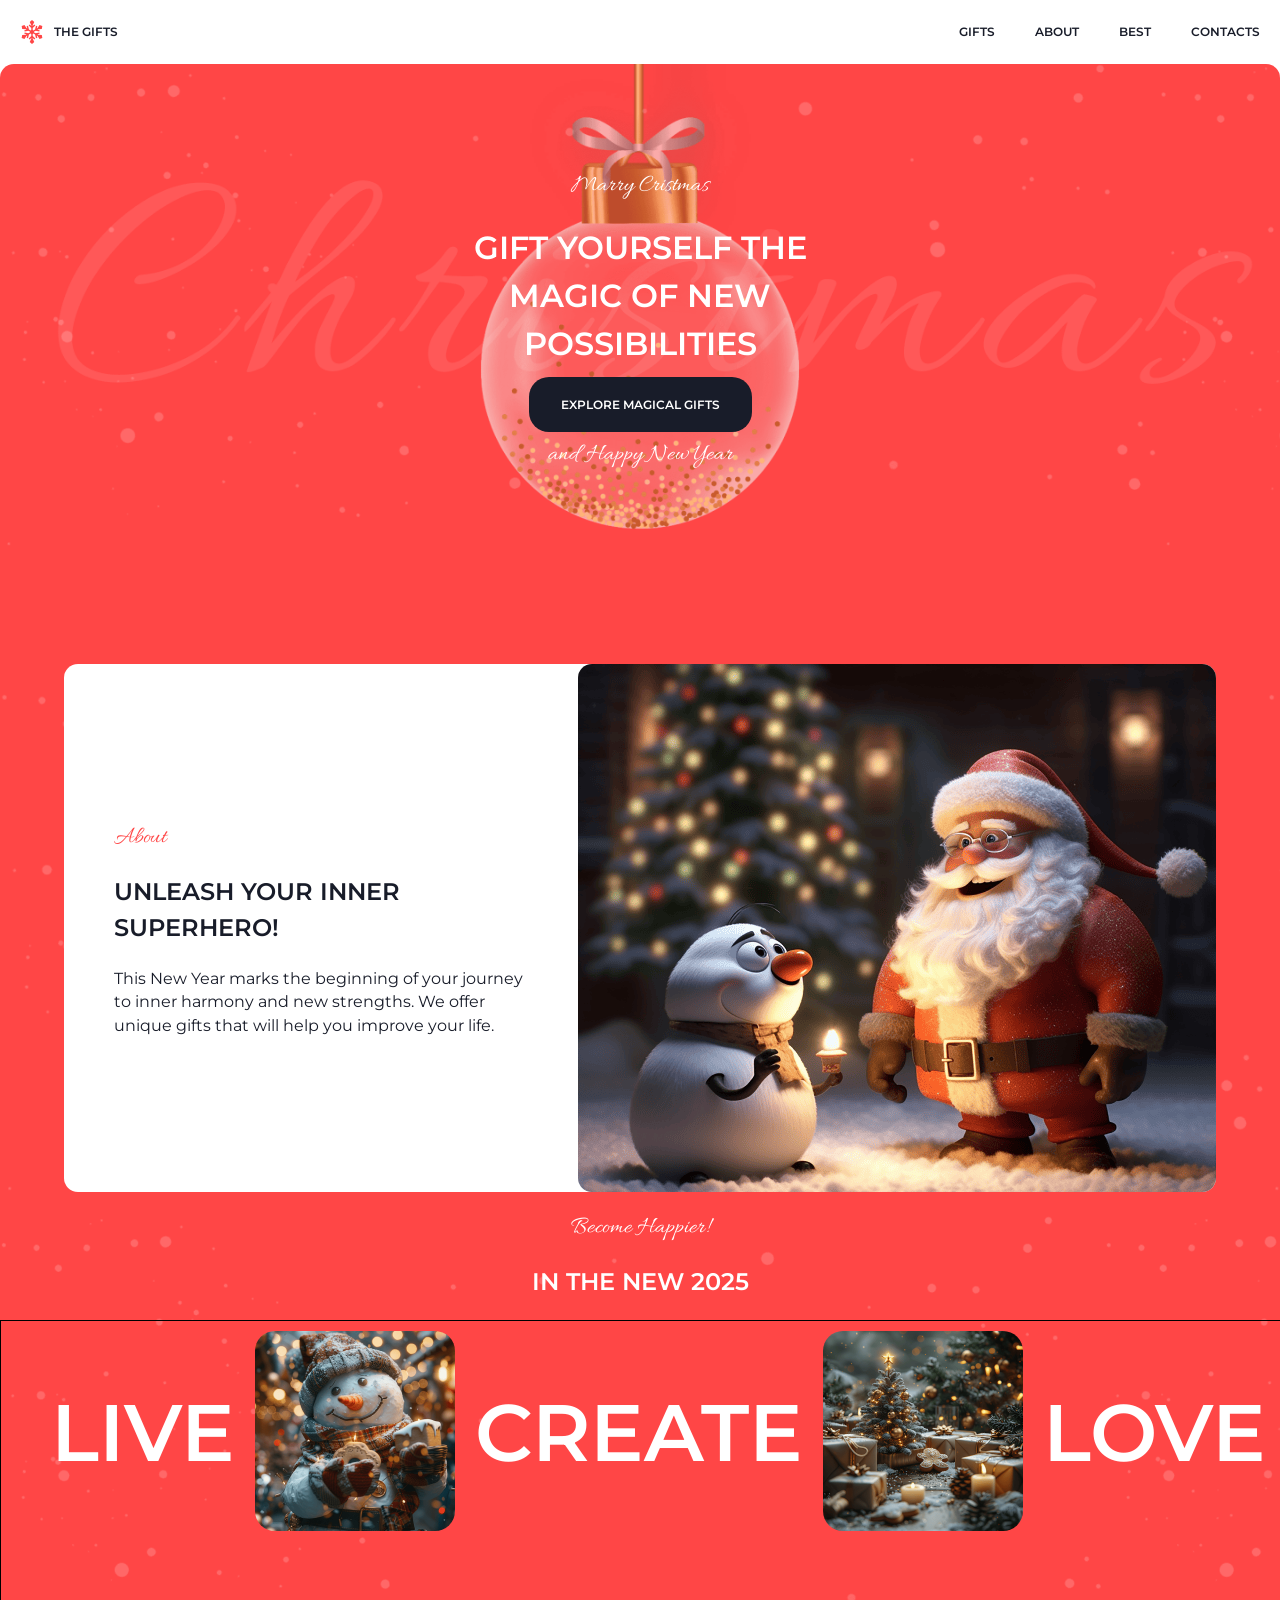
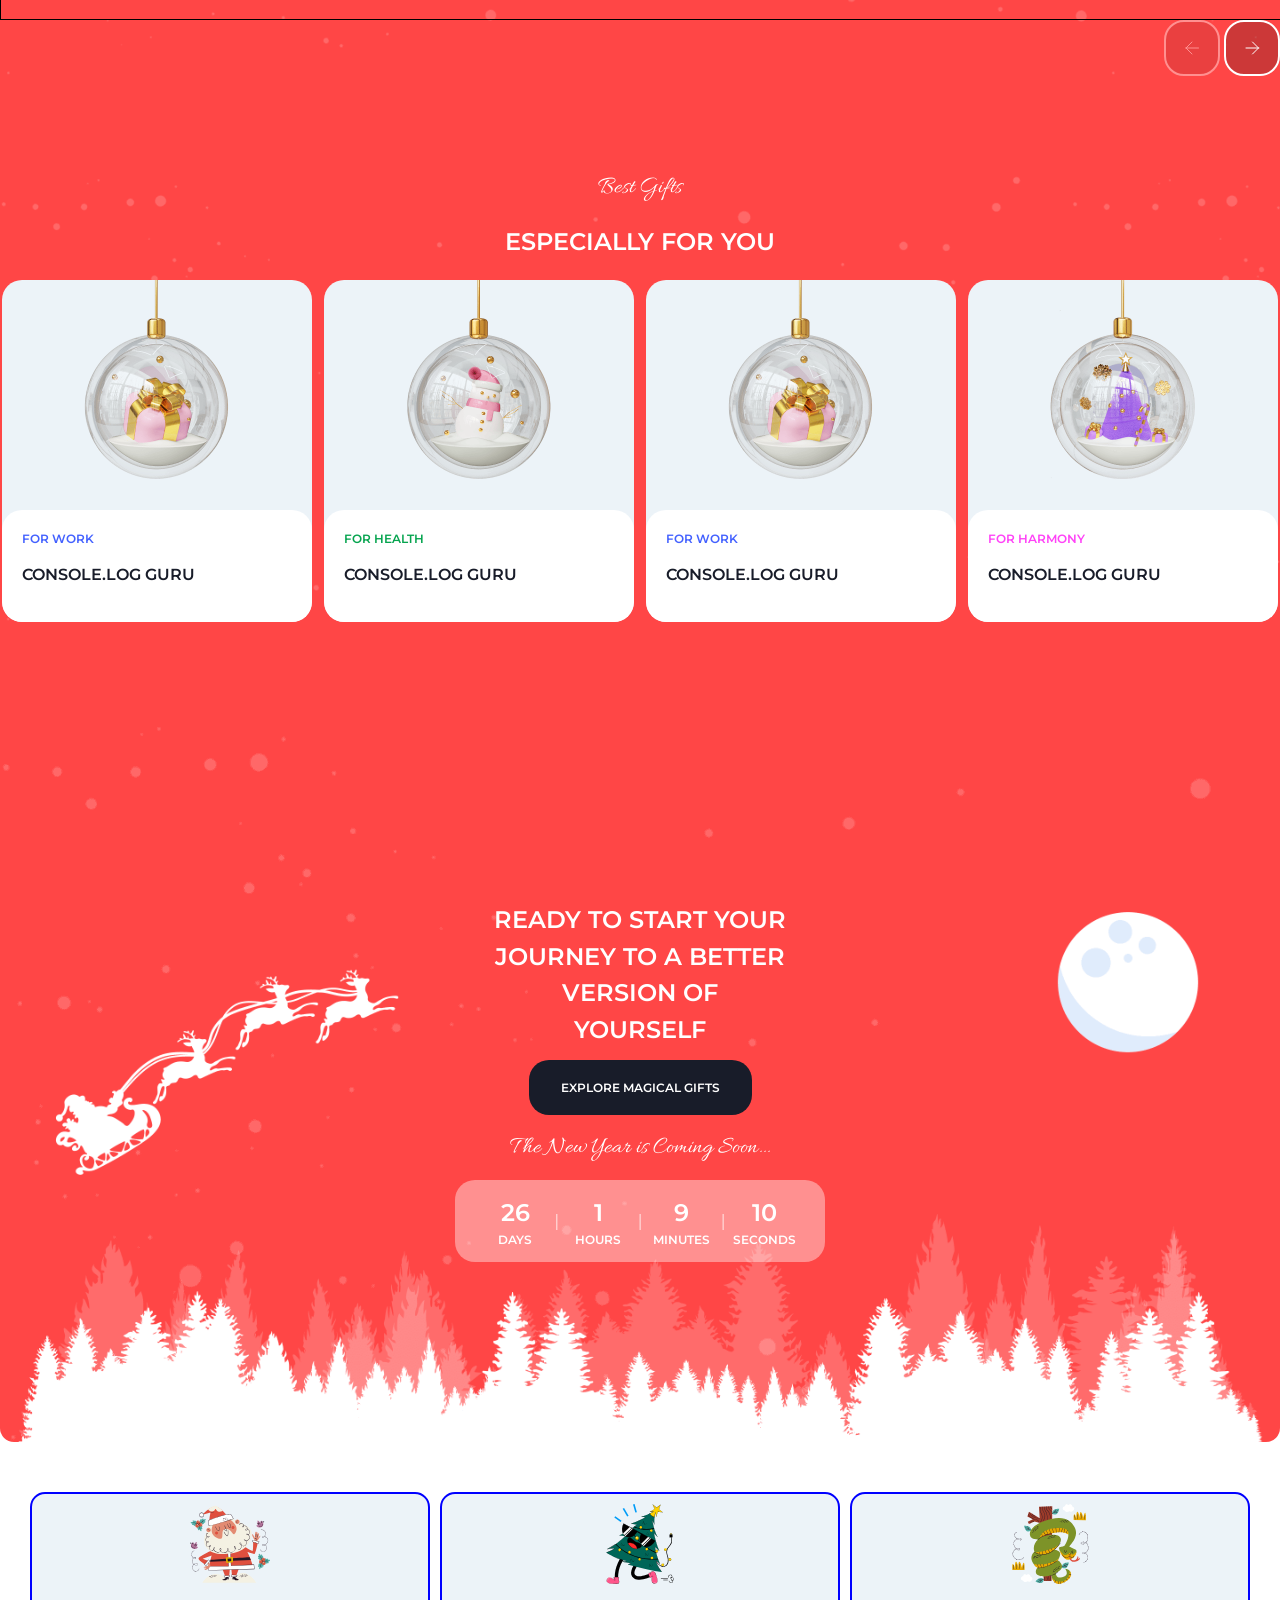
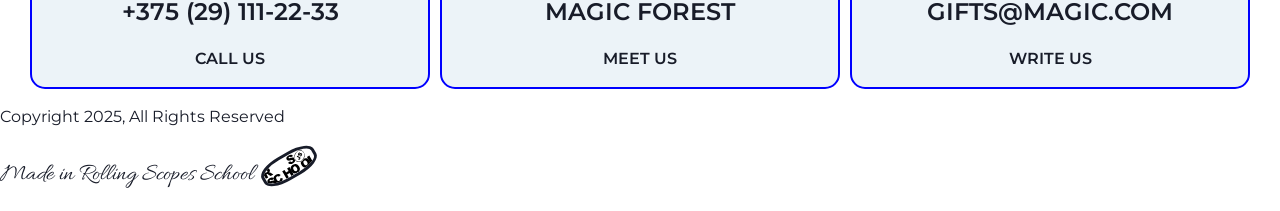
==== commit 26ab9ef0: "intermediateli footer" ====
--- a/index.html
+++ b/index.html
@@ -168,17 +168,30 @@
     <footer class="footer" id="contacts">
         <div class="wrapper footer__wrapper">
             <div class="activity">
-                <section class="contact call"></section>
-                <section class="contact meet"></section>
-                <section class="contact write"></section>
-            </div>
-            <div class="social-media">
-            <p class="copyright">Copyright 2025, All Rights Reserved</p>
-            <p class="caption footer__caption">Made in Rolling Scopes School
-                <a href="#">
-                    <img src="./assets/svg/rs-school-logo.svg" class="rs-school-logo" alt="rs school logo" width="60" height="60">
-                </a>
-            </p>
+                <section class="contact call">
+                    <img src="./assets/svg/activity_santa-claus.svg" alt="santa claus icon" class="footer__activity">
+                    <a href="tel:+375 (29) 111-22-33" class="action-large title-footer__actitvity">+375 (29) 111-22-33</a>
+                    <h3>Call us</h3>
+                </section>
+                <section class="contact meet">
+                    <img src="./assets/svg/activity_christmas-tree.svg" alt="christmas tree icon" class="footer__activity">
+                    <p class="action-large title-footer__actitvity">Magic forest</p>
+                    <h3>Meet us</h3>
+                </section>
+                <section class="contact write">
+                    <img src="./assets/svg/activity_snake.svg" alt="snake icon" class="footer__activity">
+                    <a href="mailto:gifts@magic.com" class="action-large title-footer__actitvity">gifts@magic.com</a>
+                    <h3>Write us</h3>
+                </section>
+            </div>
+            <div class="social-media"></div>
+            <div class="lisence">
+                <p class="copyright">Copyright 2025, All Rights Reserved</p>
+                <p class="caption footer__caption">Made in Rolling Scopes School
+                    <a href="#">
+                        <img src="./assets/svg/rs-school-logo.svg" class="rs-school-logo" alt="rs school logo" width="60" height="60">
+                    </a>
+                </p>
             </div>
         </div>
     </footer>
--- a/css/style.css
+++ b/css/style.css
@@ -116,7 +116,7 @@
 
 body {
     color: var(--color-static-white);
-    background-color: var(--color-content-background);
+    background-color: var(--color-static-white);
     max-width: var(--width-content);
     margin: 0 auto;
     padding: 0;
@@ -427,7 +427,7 @@
 
 .cta__content {
     
-    margin: 100px auto;
+    margin: 100px auto 0;
     padding: 180px;
     text-align: center;
     background-image: url("../assets/img/bg-forest.png");
@@ -538,8 +538,44 @@
                                                             /* footer */
 
 footer {
+    margin: 50px auto 0;
     color: var(--color-dark);
 }
+.activity {
+    margin: 0 auto;
+    display: flex;
+    flex-wrap: wrap;
+    justify-content: center;
+    gap: 10px;
+
+}
+
+.contact {
+    background-color: var(--color-content-background);
+    
+    width: 25em;
+    border-radius: 15px;
+    text-align: center;
+    border: 2px solid blue;
+
+}
+
+.footer__activity {
+    display: block;
+    margin: 0 auto;
+    padding: 10px;
+}
+
+.title-footer__actitvity {
+    margin: 0;
+    padding: 0;
+}
+/*
+.call
+.meet
+.write
+.social-media
+.copyright */
 
 .rs-school-logo {
     height: auto;
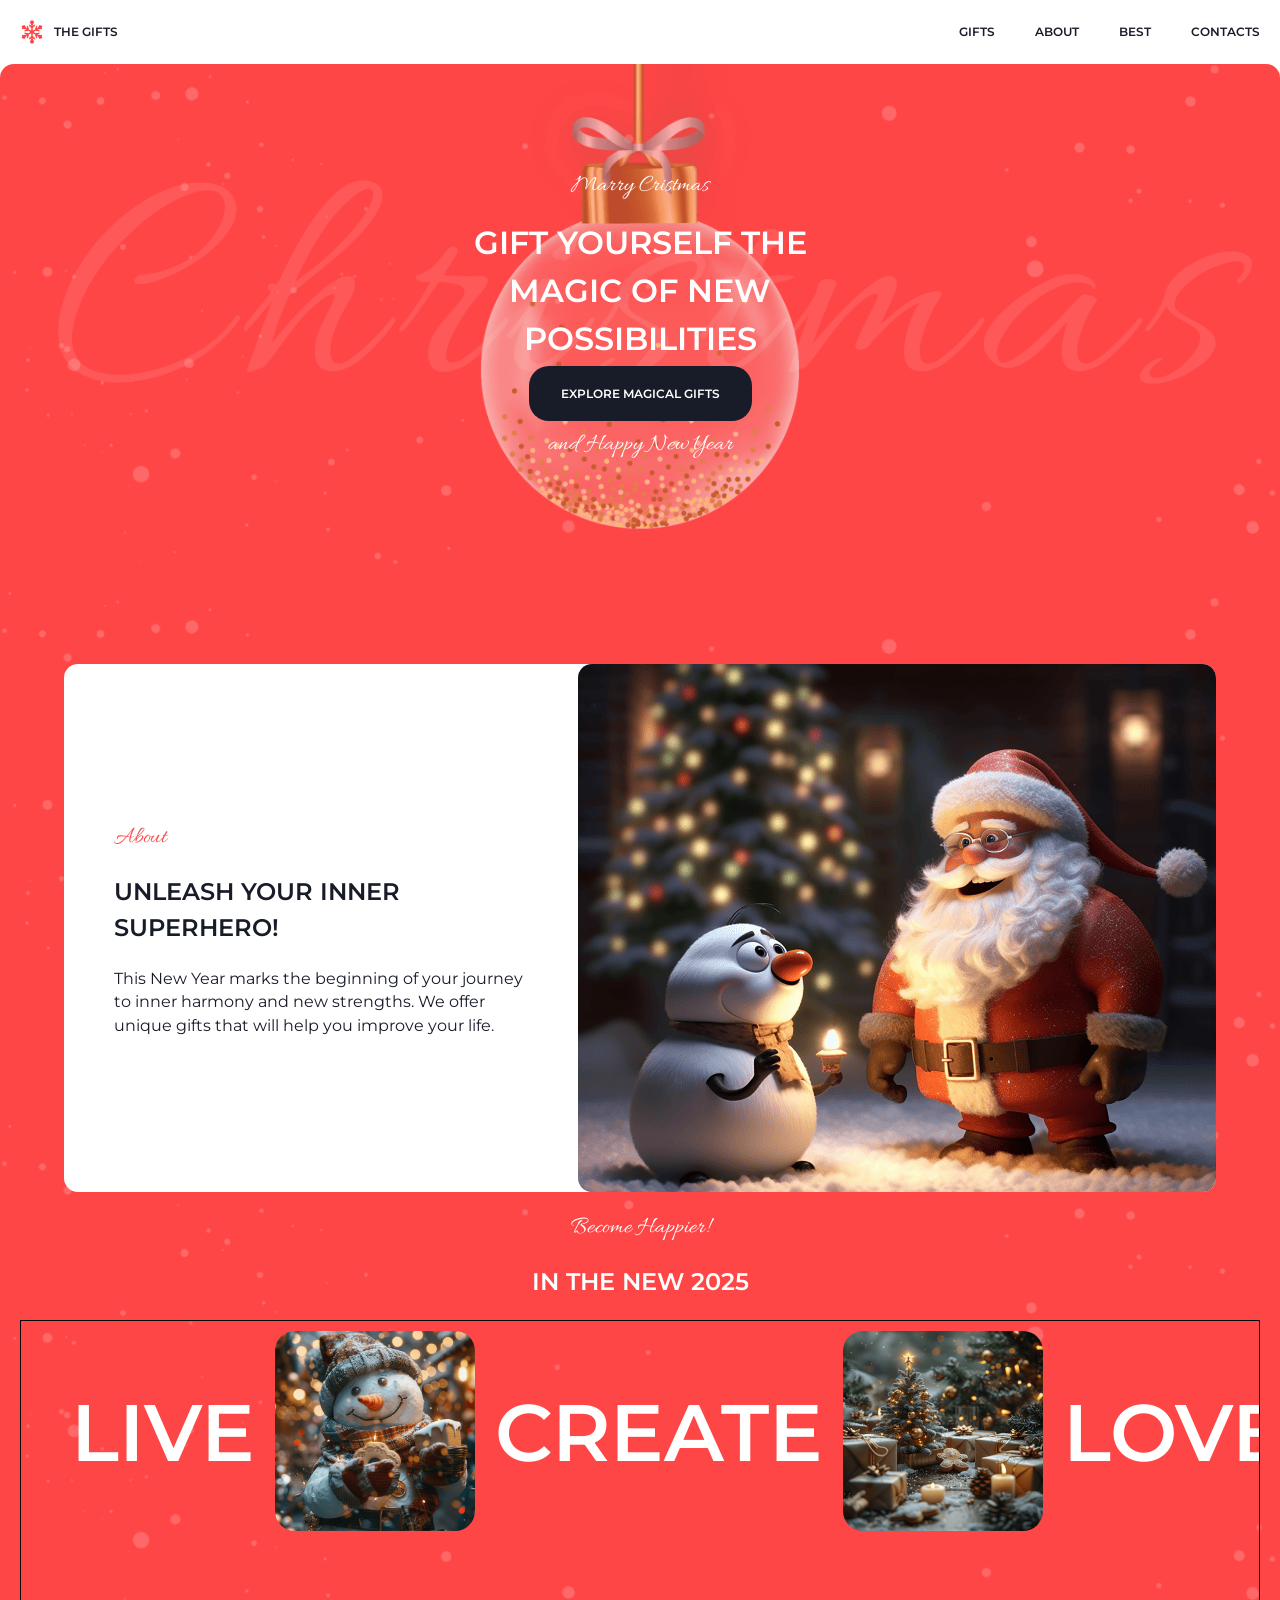
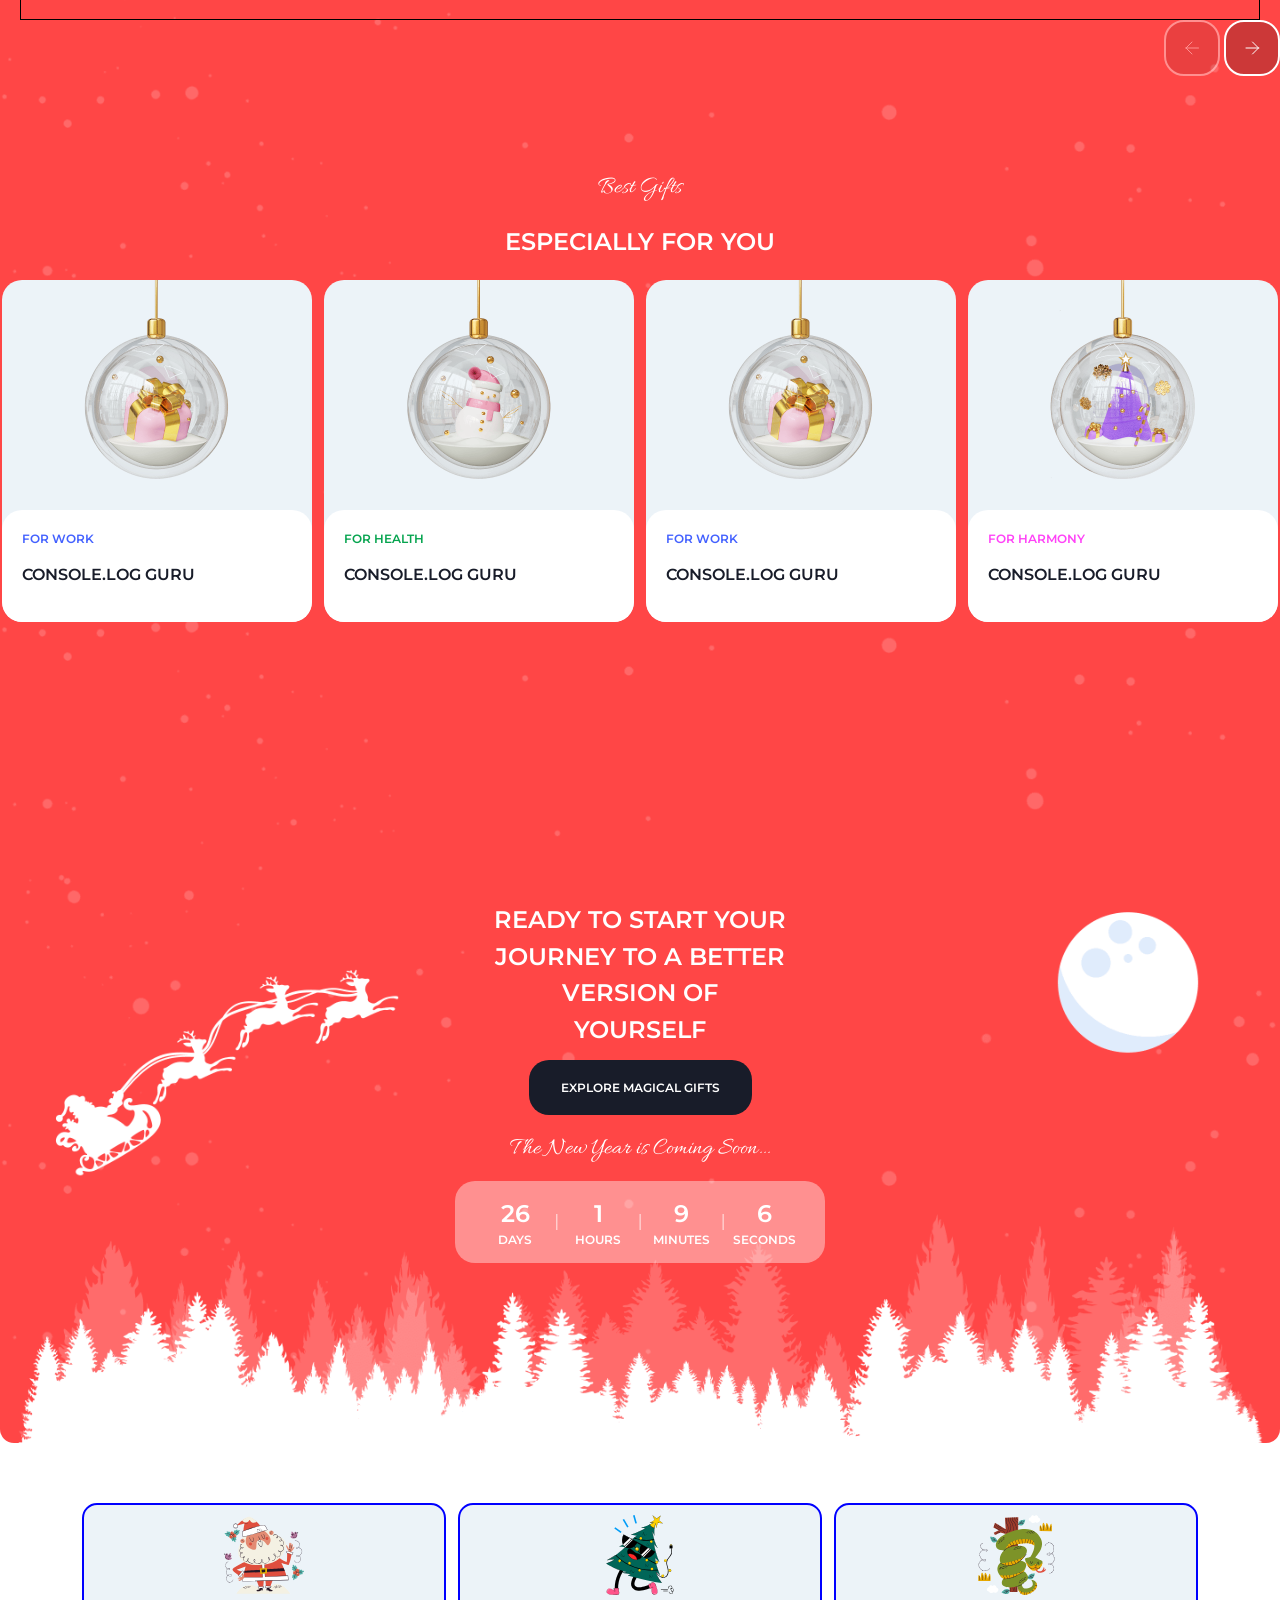
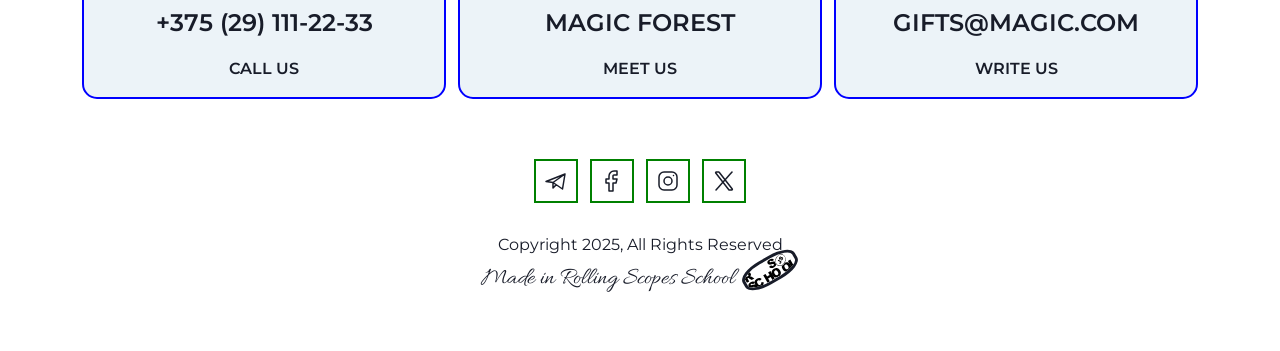
==== commit 3322ace3: "feat: main page is completed, without gift cards as links" ====
--- a/index.html
+++ b/index.html
@@ -4,20 +4,21 @@
     <meta charset="UTF-8">
     <meta name="viewport" content="width=device-width, initial-scale=1.0">
     <title>Document</title>
+    <link rel="stylesheet" href="./css/normalize.css">
     <link rel="stylesheet" href="./css/style.css">
     <link rel="icon" href="./assets/logo-snowflake.svg" type="image/x-icon">
 </head>
 <body>
     <header class="header">
         <div class="wrapper header__wrapper action-small">
-            <a href="" class="logo">
+            <a href="./index.html" class="logo">
                 <img src="./assets/logo-snowflake.svg" alt="logo" class="logo__img">
                 THE GIFTS
             </a>
             <span class="hamburger"></span>
             <nav class="header__navigation">
                 <ul class="navigation">
-                    <li class="navigation__link"><a href="#hero">GIFTS</a></li>
+                    <li class="navigation__link"><a href="./gifts/index.html">GIFTS</a></li>
                     <li class="navigation__link"><a href="#about">ABOUT</a></li>
                     <li class="navigation__link"><a href="#best-gifts">BEST</a></li>
                     <li class="navigation__link"><a href="#contacts">CONTACTS</a></li>
@@ -86,9 +87,6 @@
             <div class="wrapper">
                 <p class="caption best-gifts__caption">Best Gifts</p>
                 <h2 class="best-gifts__name">ESPECIALLY FOR YOU</h2>
-
-                <!--<div class="best-gifts__gifts-group"></div>-->
-
                 <div class="layout-4-columns">
                     <div class="gift tag-work">
                         <div class="gift__wrapper">
@@ -167,31 +165,37 @@
     </main>
     <footer class="footer" id="contacts">
         <div class="wrapper footer__wrapper">
-            <div class="activity">
-                <section class="contact call">
-                    <img src="./assets/svg/activity_santa-claus.svg" alt="santa claus icon" class="footer__activity">
-                    <a href="tel:+375 (29) 111-22-33" class="action-large title-footer__actitvity">+375 (29) 111-22-33</a>
+            <div class="footer__activity">
+                <a href="tel:+375 (29) 111-22-33" class="action-large footer__contact">
+                    <img src="./assets/svg/activity_santa-claus.svg" alt="santa claus icon" class="footer__activity-card">
+                    +375 (29) 111-22-33
                     <h3>Call us</h3>
-                </section>
-                <section class="contact meet">
-                    <img src="./assets/svg/activity_christmas-tree.svg" alt="christmas tree icon" class="footer__activity">
-                    <p class="action-large title-footer__actitvity">Magic forest</p>
+                </a>
+                <a href="https://maps.app.goo.gl/4Z8KibrLudVtp58x9" class="action-large footer__contact" target="_blank">
+                    <img src="./assets/svg/activity_christmas-tree.svg" alt="christmas tree icon" class="footer__activity-card">
+                    Magic forest
                     <h3>Meet us</h3>
-                </section>
-                <section class="contact write">
-                    <img src="./assets/svg/activity_snake.svg" alt="snake icon" class="footer__activity">
-                    <a href="mailto:gifts@magic.com" class="action-large title-footer__actitvity">gifts@magic.com</a>
+                </a>
+                <a href="mailto:gifts@magic.com" class="action-large footer__contact">
+                    <img src="./assets/svg/activity_snake.svg" alt="snake icon" class="footer__activity-card">
+                    gifts@magic.com
                     <h3>Write us</h3>
-                </section>
-            </div>
-            <div class="social-media"></div>
+                </a>
+            </div>
+            <div class="social">
+                <div class="social__items">
+                    <a href="https://web.telegram.org" target="_blank" class="social__link"><object data="./assets/svg/sm_telegram.svg" type="image/svg+xml" class="social__object-svg"></object></a>
+                    <a href="https://www.facebook.com" target="_blank" class="social__link"><object data="./assets/svg/sm_facebook.svg" type="image/svg+xml" class="social__object-svg"></object></a>
+                    <a href="https://www.instagram.com" target="_blank" class="social__link"><object data="./assets/svg/sm_instagram.svg" type="image/svg+xml" class="social__object-svg"></object></a>
+                    <a href="https://x.com" target="_blank" class="social__link"><object data="./assets/svg/sm_X.svg" type="image/svg+xml" class="social__object-svg"></object></a>
+                </div>
+            </div> 
             <div class="lisence">
-                <p class="copyright">Copyright 2025, All Rights Reserved</p>
-                <p class="caption footer__caption">Made in Rolling Scopes School
-                    <a href="#">
-                        <img src="./assets/svg/rs-school-logo.svg" class="rs-school-logo" alt="rs school logo" width="60" height="60">
-                    </a>
-                </p>
+                <p class="lisence__copyright">Copyright 2025, All Rights Reserved</p>
+                <a href="https://rs.school/" target="_blank" class="lisence__caption caption">
+                    Made in Rolling Scopes School
+                    <img src="./assets/svg/rs-school-logo.svg" class="rs-school-logo" alt="rs school logo" width="60" height="60">
+                </a>
             </div>
         </div>
     </footer>
--- a/css/style.css
+++ b/css/style.css
@@ -35,6 +35,7 @@
 
 html {
     scroll-behavior: smooth;
+    scroll-padding-top: 100px;
 }
 
 h1 {
@@ -115,9 +116,9 @@
 }
 
 body {
+    max-width: var(--width-content);
     color: var(--color-static-white);
     background-color: var(--color-static-white);
-    max-width: var(--width-content);
     margin: 0 auto;
     padding: 0;
 }
@@ -127,6 +128,15 @@
     border-radius: 14px;
     margin: 0;
     padding: 0;
+
+        
+    background-image: url(../assets/img/bg-snow.png);
+
+    background-size: contain; /*auto 100%;*/
+    background-repeat: repeat-y;
+    margin: 0 auto;
+    
+    height: auto;
 }
 
 a {
@@ -135,10 +145,10 @@
 }
 
 .wrapper {
-    max-width: var(--width-content);
-    margin: 0 auto;
-    background-image: url(../assets/img/bg-snow.png);
-    background-size: auto 100%;
+    
+   
+
+    
 }
 
                                                             /* header */
@@ -209,6 +219,7 @@
     transition: 
         color 0.5s,
         background-color 0.5s;
+    
 }
 
 .button__magical-gifts:hover {
@@ -250,13 +261,14 @@
 }
 
 .slider__place {
-    width: calc( var(--width-content) - 40px);
+    width: calc( 100% - 40px );
 	height: 300px;
 	margin: 0 auto;
     text-align: center;
     border: 1px solid black;
 	overflow: hidden;
     position: relative;
+    
 }
 
 .slides {
@@ -292,7 +304,7 @@
     display: inline-flex;
     align-items: center;
     justify-content: center;
-    text-align: left;
+    
     background: rgba(0, 0, 0, 0.2); 
     cursor: pointer;
     width: 56px;
@@ -368,7 +380,11 @@
 }
 
 .gift {
-    
+    cursor: pointer;
+}
+
+.gift:hover .gift__name {
+    color: var(--color-primary);
 }
 
 .tag-work {
@@ -417,6 +433,7 @@
     padding: 0 0 0 20px;
     color: var(--color-dark);
     text-align: left;
+    transition: 0.4s ease-out;
 }
 
                                                             /* cta */
@@ -485,101 +502,93 @@
 }
 
 /*
-.days {
-
-}
-
-#days__number {
-    
-}
-
-#days__signatures {
-    
-}
-
-.hours {
-
-}
-
-#hours__number {
-    
-}
-
-#hours__signatures {
-    
-}
-
-.minutes {
-
-}
-
-#minutes__number {
-    
-}
-
-#minutes__signatures {
-    
-}
-
-.seconds {
-
-}
-
-#seconds__number {
-    
-}
-
-#seconds__signatures {
-    
-}
+.days {}
+#days__number {}
+#days__signatures {}
+.hours {}
+#hours__number {}
+#hours__signatures {}
+.minutes {}
+#minutes__number {}
+#minutes__signatures {}
+.seconds {}
+#seconds__number {}
+#seconds__signatures {}
 */
 
 
                                                             /* footer */
 
 footer {
-    margin: 50px auto 0;
+    margin: 60px auto;
     color: var(--color-dark);
 }
-.activity {
-    margin: 0 auto;
+.footer__activity {
+    margin: 0 82px;
     display: flex;
     flex-wrap: wrap;
     justify-content: center;
-    gap: 10px;
-
-}
-
-.contact {
+    gap: 12px;
+    
+    max-width: calc(100% - 164px);
+
+}
+
+.footer__contact {
     background-color: var(--color-content-background);
     
-    width: 25em;
+    flex-grow: 1;
+    flex-basis: 0;
     border-radius: 15px;
     text-align: center;
     border: 2px solid blue;
-
-}
-
-.footer__activity {
+    margin: 0;
+    padding: 0;
+
+}
+
+.footer__activity-card {
     display: block;
     margin: 0 auto;
     padding: 10px;
 }
 
-.title-footer__actitvity {
+.social {}
+.social__items {
+    margin: 60px auto 0;
+    display: flex;
+    justify-content: center;
+    gap: 12px;
+}
+.social__link {
     margin: 0;
-    padding: 0;
-}
-/*
-.call
-.meet
-.write
-.social-media
-.copyright */
+    padding: 8px;
+    
+    border: 2px solid green;
+}
+
+.social__object-svg {
+    width: 24px;
+    height: 24px;
+    pointer-events: none;
+    display: block;
+}
+
+.lisence {
+    margin: 30px auto 0;
+    text-align: center;
+}
+.lisence__copyright {
+    margin: 0 auto;
+}
+.lisence__caption {
+    margin: 0 auto;
+}
 
 .rs-school-logo {
     height: auto;
     border: 3px solid var(--color-dark);
     border-radius: 40%;
     rotate: -30deg;
-}+}
+
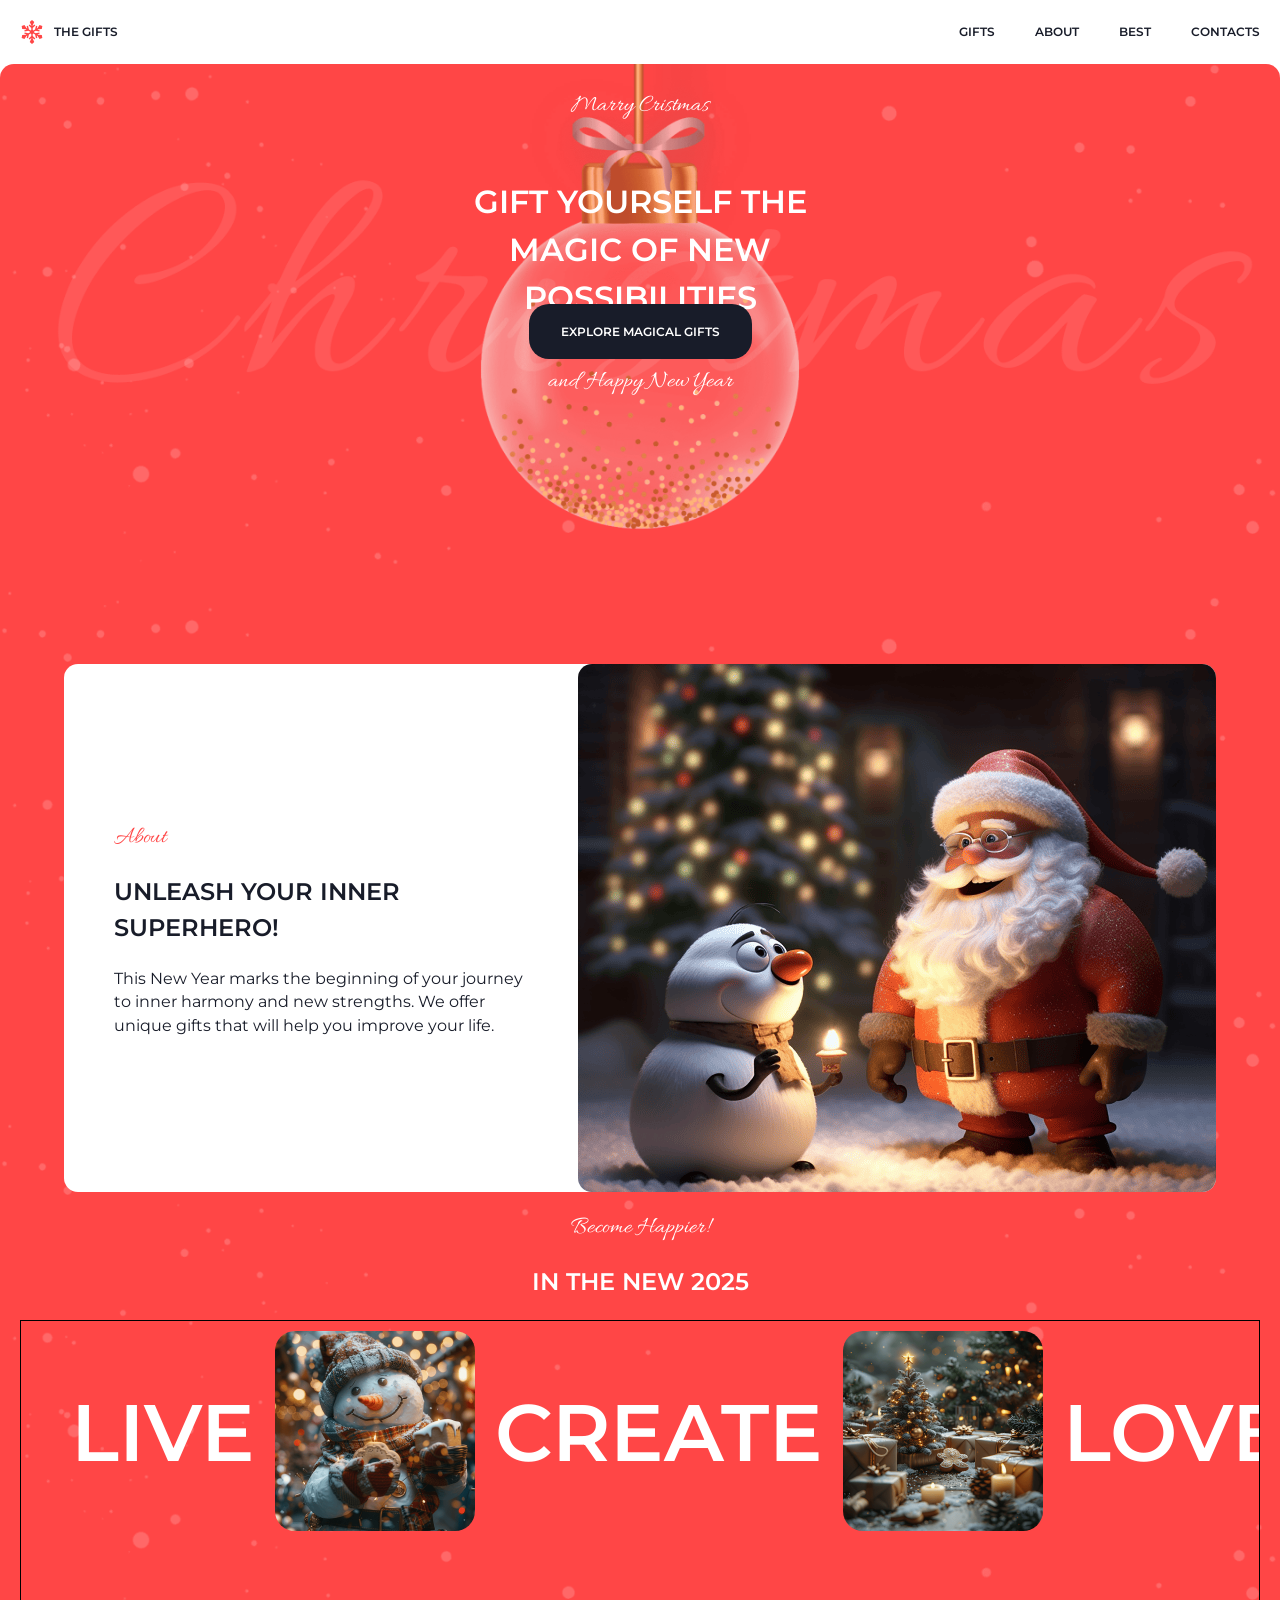
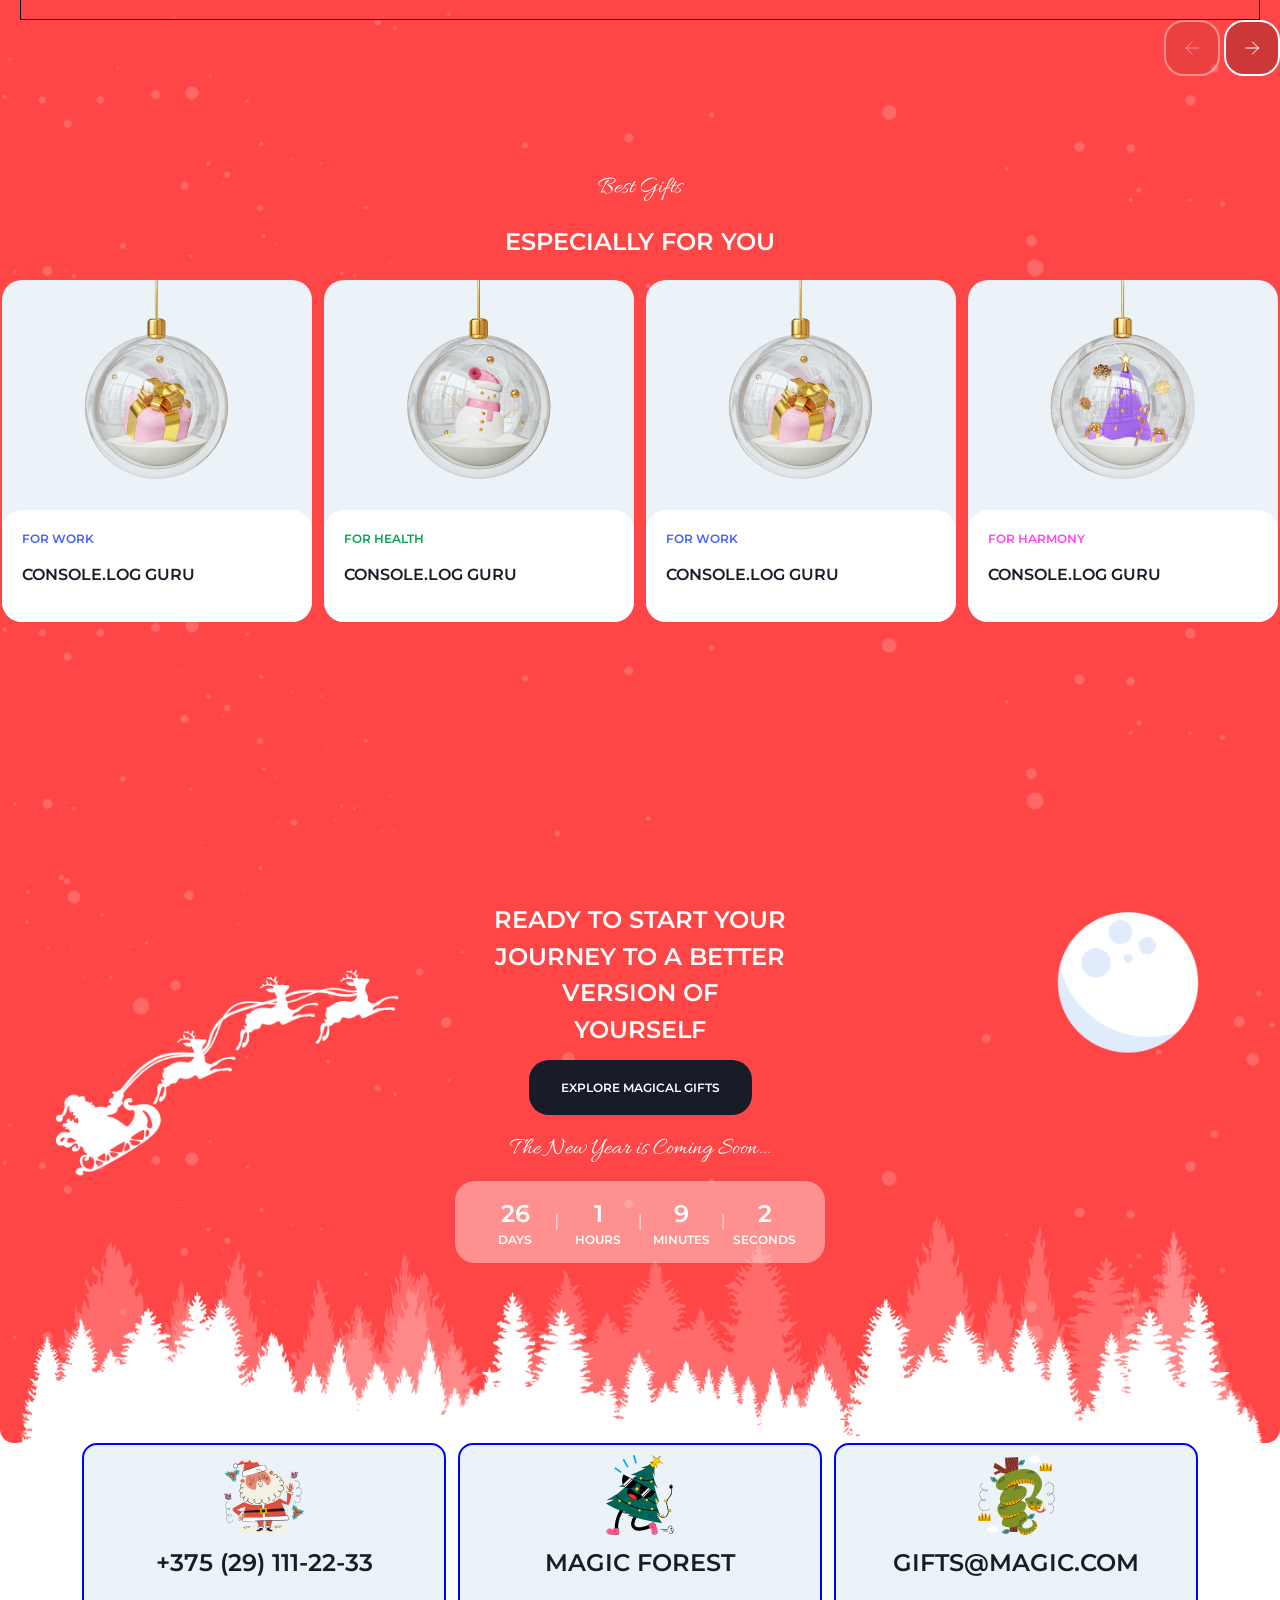
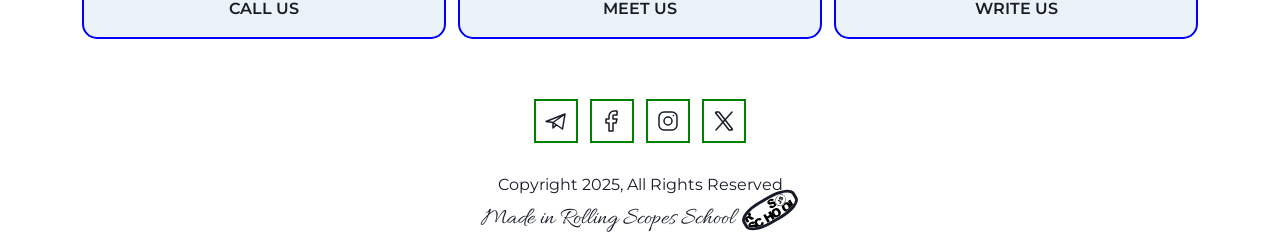
==== commit f99cb58e: "feat: ended task 1" ====
--- a/index.html
+++ b/index.html
@@ -20,18 +20,18 @@
                 <ul class="navigation">
                     <li class="navigation__link"><a href="./gifts/index.html">GIFTS</a></li>
                     <li class="navigation__link"><a href="#about">ABOUT</a></li>
-                    <li class="navigation__link"><a href="#best-gifts">BEST</a></li>
+                    <li class="navigation__link"><a href="#gifts">BEST</a></li>
                     <li class="navigation__link"><a href="#contacts">CONTACTS</a></li>
                 </ul>
             </nav>
         </div>
     </header>
-    <main>
+    <main class="main__wrapper--snow">
         <section class="hero" id="hero">
             <div class="wrapper hero__wrapper">
                 <div class="hero__content">
                     <p class="hero__caption caption">Marry Cristmas</p>
-                    <h1 class="hero__contain">GIFT YOURSELF THE MAGIC OF NEW POSSIBILITIES</h1>
+                    <h1 class="title__contain">GIFT YOURSELF THE MAGIC OF NEW POSSIBILITIES</h1>
                     <a href="./gifts/index.html" class="button__magical-gifts action-small">Explore magical gifts</a>
                     <p class="hero__caption caption">and Happy New Year</p>
                 </div>
@@ -83,10 +83,10 @@
                 </div>
             </div>
         </section>
-        <section class="best-gifts" id="best-gifts">
-            <div class="wrapper">
-                <p class="caption best-gifts__caption">Best Gifts</p>
-                <h2 class="best-gifts__name">ESPECIALLY FOR YOU</h2>
+        <section class="gifts" id="gifts">
+            <div class="wrapper">
+                <p class="caption gifts__caption">Best Gifts</p>
+                <h2 class="gifts__name">ESPECIALLY FOR YOU</h2>
                 <div class="layout-4-columns">
                     <div class="gift tag-work">
                         <div class="gift__wrapper">
--- a/css/style.css
+++ b/css/style.css
@@ -26,16 +26,18 @@
 
 @font-face {
     font-family: "Allura";
-    src: url(../assets/fonts/Allura/Allura-Regular.ttf);
+    src: url("../assets/fonts/Allura/Allura-Regular.ttf");
 }
 
 * {
     box-sizing: border-box;
+  
 }
 
 html {
     scroll-behavior: smooth;
-    scroll-padding-top: 100px;
+    /*scroll-padding-top: 100px; */
+    
 }
 
 h1 {
@@ -121,6 +123,7 @@
     background-color: var(--color-static-white);
     margin: 0 auto;
     padding: 0;
+    
 }
 
 main {
@@ -128,16 +131,16 @@
     border-radius: 14px;
     margin: 0;
     padding: 0;
-
-        
+    
+}
+
+.main__wrapper--snow {
     background-image: url(../assets/img/bg-snow.png);
-
     background-size: contain; /*auto 100%;*/
     background-repeat: repeat-y;
-    margin: 0 auto;
-    
-    height: auto;
-}
+}
+
+
 
 a {
     text-decoration: none;
@@ -160,6 +163,9 @@
 }
 
 .header__wrapper {
+    margin: 0;
+    padding: 0;
+
     display: flex;
     align-items: center;
     justify-content: space-between;
@@ -167,6 +173,9 @@
 }
 
 .logo {
+    margin: 0;
+    padding: 0;
+
     display: flex;
     align-items: center;
     padding: 8px 20px;
@@ -184,6 +193,10 @@
     list-style: none;
     cursor: pointer;
     padding: 12px 20px;
+}
+
+.navigation__link_disabled {
+    cursor: default;
 }
 
                                                         /* hero */
@@ -198,15 +211,16 @@
     min-height: 500px;
 }
 
-.hero__content {
-    margin: 0 auto;
-    padding: 80px 0;
+.title__contain {
+    margin: 0 auto;
+    padding: 60px 0 0 0;
     width: 32%;
+
 }
 
 .hero__caption {
-    margin: 30px 0 0 0;
-    padding: 0;
+    margin: 0;
+    padding:  30px 0 0 0;
 }
 
 .button__magical-gifts {
@@ -363,9 +377,9 @@
 }
 */
 
-                                                            /* .best-gifts */
-
-.best-gifts {
+                                                            /* .gifts */
+
+.gifts {
     margin: 100px auto;
     text-align: center;
 }
@@ -520,7 +534,7 @@
                                                             /* footer */
 
 footer {
-    margin: 60px auto;
+    margin: 0;
     color: var(--color-dark);
 }
 .footer__activity {
@@ -592,3 +606,53 @@
     rotate: -30deg;
 }
 
+                                                            /* GIFTS page*/
+
+.gifts-page {
+    display: flex;
+    flex-direction: column;
+    min-height: 100vh;
+}
+
+.gifts-page header {
+    order: 2;
+}
+
+.gifts-page main {
+    order: 1;
+}
+
+.gifts-page footer {
+    order: 3;
+}
+
+
+.main__wrapper--garland {
+    background-image: url(../assets/img/bg-garland.png);
+    background-size: contain; /*auto 100%;*/
+    background-repeat: no-repeat;
+}
+
+.gifts__tags-place {
+    margin: 0 auto;
+    padding: 0;
+    display: flex;
+    justify-content: center;
+    gap: 8px;
+    
+}
+
+.tag {
+    padding: 12px 20px;
+}
+
+.gifts__tag_selected {
+    background-color: rgba(255, 255, 255, 0.2);
+    border-radius: 10px;
+}
+
+.gifts__tag_bordered {
+    
+}
+
+
